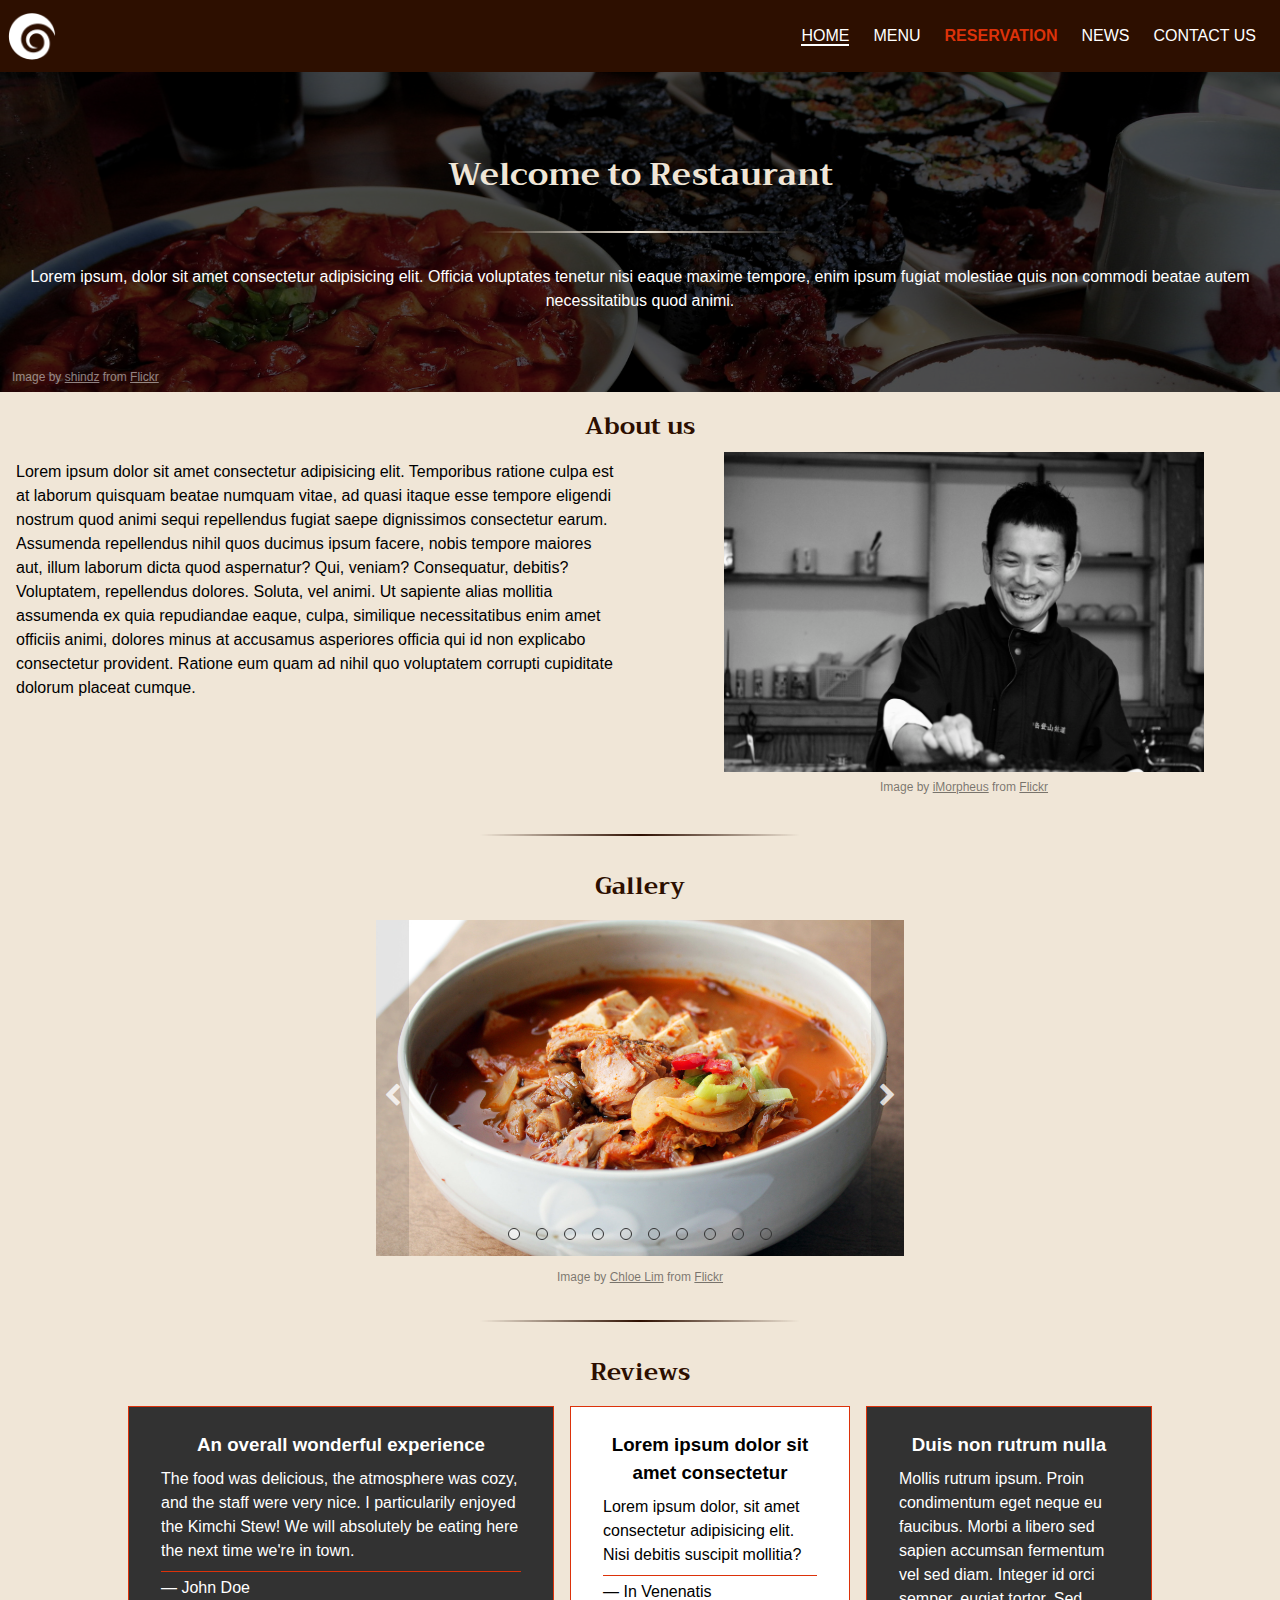
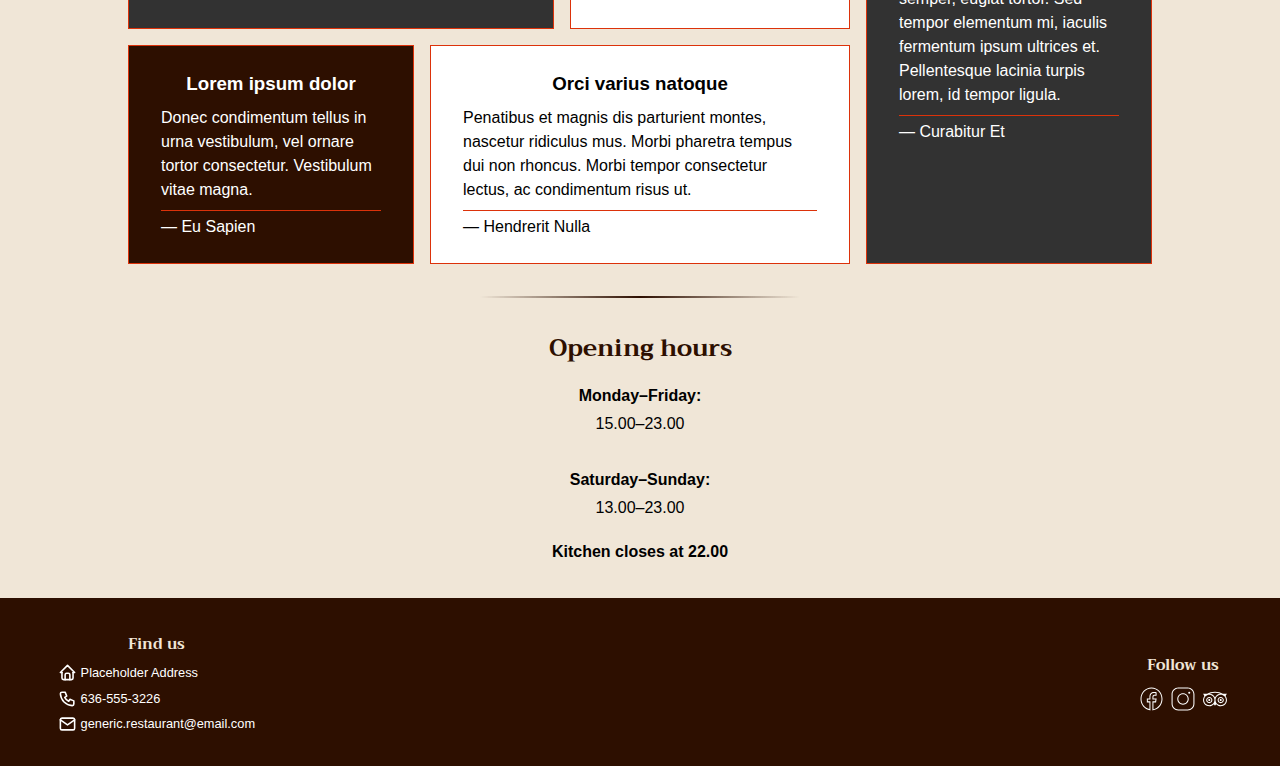
==== index.html @ b442ecec "Rename footer-text and add style to social media links" ====
<!DOCTYPE html>
<html lang="en">
<head>
    <meta charset="UTF-8">
    <meta http-equiv="X-UA-Compatible" content="IE=edge">
    <meta name="viewport" content="width=device-width, initial-scale=1.0">
    <title>Restaurant</title>
    <link rel="icon" type="image/x-icon" href="images/icons/favicon.ico">
    <link rel="stylesheet" href="css/main.css">
    <link rel="stylesheet" href="https://fonts.googleapis.com/css?family=Roboto+Slab|Trirong">
    <link rel="stylesheet" href="https://cdnjs.cloudflare.com/ajax/libs/font-awesome/4.7.0/css/font-awesome.min.css">
</head>
<body>
    <header>
        <a href="index.html"><img class="logo" src="images/icons/logo.png" alt="Restaurant logo"></a>
        <a href="#introduction" id="skip-navigation" class="skip-btn">Skip navigation</a>
        <nav>
            <ul>
                <li>
                    <a class="active" href="index.html">Home</a>
                </li>
                <li>
                    <a href="#">Menu</a>
                </li>
                <li>
                    <a class="highlight" href="#">Reservation</a>
                </li>
                <li>
                    <a href="#">News</a>
                </li>
                <li>
                    <a href="#">Contact us</a>
                </li>
            </ul>
        </nav>
    </header>
    <main>
        <section>
            <div class="banner-container img-overlay">
                    <div class="banner-text">
                        <h1 id="introduction">Welcome to Restaurant</h1>
                        <hr>
                        <p>Lorem ipsum, dolor sit amet consectetur adipisicing elit. Officia voluptates tenetur nisi eaque maxime tempore, enim ipsum fugiat molestiae quis non commodi beatae autem necessitatibus quod animi.</p>
                    </div>
                <figcaption>
                    Image by <a target="_blank" rel="noopener noreferrer" href="https://www.flickr.com/photos/90922774@N00">shindz</a>
                    from <a target="_blank" rel="noopener noreferrer" href="https://www.flickr.com/photos/90922774@N00/872371771">Flickr</a>
                </figcaption>
            </div>
        </section>
        <section>
            <div class="container">
                <h2>About us</h2>
                <div class="split">
                    <div class="split--larger">
                        <p>Lorem ipsum dolor sit amet consectetur adipisicing elit.
                        Temporibus ratione culpa est at laborum quisquam beatae
                        numquam vitae, ad quasi itaque esse tempore eligendi nostrum
                        quod animi sequi repellendus fugiat saepe dignissimos
                        consectetur earum. Assumenda repellendus nihil quos ducimus
                        ipsum facere, nobis tempore maiores aut, illum laborum dicta
                        quod aspernatur? Qui, veniam? Consequatur, debitis?
                        Voluptatem, repellendus dolores. Soluta, vel animi. Ut
                        sapiente alias mollitia assumenda ex quia repudiandae eaque,
                        culpa, similique necessitatibus enim amet officiis animi,
                        dolores minus at accusamus asperiores officia qui id non 
                        explicabo consectetur provident. Ratione eum quam ad nihil 
                        quo voluptatem corrupti cupiditate dolorum placeat cumque.</p>
                    </div>
                    <div class="split--smaller">
                        <img class="img-medium" src="images/yakitori-chef.jpg" alt="Smiling Yakitori chef">
                        <figcaption>
                            Image by <a target="_blank" rel="noopener noreferrer" href="https://www.flickr.com/photos/sfj/">iMorpheus</a> from <a target="_blank" rel="noopener noreferrer" href="https://www.flickr.com/photos/sfj/2467590500/in/photostream/">Flickr</a>
                        </figcaption>
                    </div>
                </div>
            </div>
        </section>
        <hr>
        <section>
            <div class="container">
                <h2>Gallery</h2>
                <div class="slide-gallery">
                    <!-- Buttons -->
                    <span tabindex="0" class="gallery-btn-prev"><i class="fa fa-chevron-left" aria-hidden="true"></i></span>
                    <span tabindex="0" class="gallery-btn-next"><i class="fa fa-chevron-right" aria-hidden="true"></i></span>
                    <a href="#reviews" id="skip-gallery" class="skip-btn">Skip image links</a>

                    <!-- Images -->
                    <div class="gallery-images">
                        <div class="gallery-item">
                            <img src="images/gallery/tuna-kimchi-stew.jpg" alt="Tuna Kimchi Stew.">
                            <figcaption>
                                Image by <a target="_blank" rel="noopener noreferrer" href="https://www.flickr.com/photos/kfoodaddict/">Chloe Lim</a> from <a target="_blank" rel="noopener noreferrer" href="https://www.flickr.com/photos/kfoodaddict/10165987846/in/photostream/">Flickr</a>
                            </figcaption>
                        </div>

                        <div class="gallery-item">
                            <img src="images/gallery/marinated-beef.jpg" alt="Marinated, thin sliced beef with sweet soy sauce (Bulgogi).">
                            <figcaption>
                                Image by <a target="_blank" rel="noopener noreferrer" href="https://www.flickr.com/photos/kfoodaddict/">Chloe Lim</a> from <a target="_blank" rel="noopener noreferrer" href="https://www.flickr.com/photos/kfoodaddict/8634652350/in/photostream/">Flickr</a>
                            </figcaption>
                        </div>

                        <div class="gallery-item">
                            <img src="images/gallery/fried-kimchi-pork-tofu.jpg" alt="Fried Kimchi and pork served with warm tofu.">
                            <figcaption>
                                Image by <a target="_blank" rel="noopener noreferrer" href="https://www.flickr.com/photos/kfoodaddict/">Chloe Lim</a> from <a target="_blank" rel="noopener noreferrer" href="https://www.flickr.com/photos/kfoodaddict/9933979106/in/photostream/">Flickr</a>
                            </figcaption>
                        </div>

                        <div class="gallery-item">
                            <img src="images/gallery/spicy-rice-cake-skewers.jpg" alt="Spicy Rice Cake on skewers.">
                            <figcaption>
                                Image by <a target="_blank" rel="noopener noreferrer" href="https://www.flickr.com/photos/kfoodaddict/">Chloe Lim</a> from <a target="_blank" rel="noopener noreferrer" href="https://www.flickr.com/photos/kfoodaddict/9656164568/in/photostream/">Flickr</a>
                            </figcaption>
                        </div>

                        <div class="gallery-item">
                            <img src="images/gallery/spicy-noodle-fried-dumpling.jpg" alt="Spicy Noodles with fried Dumplings.">
                            <figcaption>
                                Image by <a target="_blank" rel="noopener noreferrer" href="https://www.flickr.com/photos/kfoodaddict/">Chloe Lim</a> from <a target="_blank" rel="noopener noreferrer" href="https://www.flickr.com/photos/kfoodaddict/9517663605/in/photostream/">Flickr</a>
                            </figcaption>
                        </div>

                        <div class="gallery-item">
                            <img src="images/gallery/spicy-pork.jpg" alt="Spicy Pork (Bulgogi).">
                            <figcaption>
                                Image by <a target="_blank" rel="noopener noreferrer" href="https://www.flickr.com/photos/kfoodaddict/">Chloe Lim</a> from <a target="_blank" rel="noopener noreferrer" href="https://www.flickr.com/photos/kfoodaddict/10374957283/in/photostream/">Flickr</a>
                            </figcaption>
                        </div>

                        <div class="gallery-item">
                            <img src="images/gallery/fried-dumplings.jpg" alt="Fried Dumplings.">
                            <figcaption>
                                Image by <a target="_blank" rel="noopener noreferrer" href="https://www.flickr.com/photos/95331993@N06/">Jinho Kim</a> from <a target="_blank" rel="noopener noreferrer" href="https://www.flickr.com/photos/95331993@N06/41824219882/in/album-72157633362316549/">Flickr</a>
                            </figcaption>
                        </div>

                        <div class="gallery-item">
                            <img src="images/gallery/bibimbap.jpg" alt="Bibimbap (cookied rice with vegetables and meat, topped with kimchi).">
                            <figcaption>
                                Image by <a target="_blank" rel="noopener noreferrer" href="https://www.flickr.com/photos/kfoodaddict/">Chloe Lim</a> from <a target="_blank" rel="noopener noreferrer" href="https://www.flickr.com/photos/kfoodaddict/7862312676/in/photostream/">Flickr</a>
                            </figcaption>
                        </div>

                        <div class="gallery-item">
                            <img src="images/gallery/matcha-hojicha-cake.jpg" alt="Matcha and Hojicha mousse layers, matcha sponge and black sesame brittle.">
                            <figcaption>
                                Image by <a target="_blank" rel="noopener noreferrer" href="https://www.flickr.com/photos/8507797@N03/">Grace Chan</a> from <a target="_blank" rel="noopener noreferrer" href="https://www.flickr.com/photos/8507797@N03/40004581331/">Flickr</a>
                            </figcaption>
                        </div>

                        <div class="gallery-item">
                            <img src="images/gallery/patbingsu.jpg" alt="Patbingsu (red beans shaved ice).">
                            <figcaption>
                                Image by <a target="_blank" rel="noopener noreferrer" href="https://www.flickr.com/photos/estherbunnay/">Pictured Thoughts</a> from <a target="_blank" rel="noopener noreferrer" href="https://www.flickr.com/photos/estherbunnay/6971326243/">Flickr</a>
                            </figcaption>
                        </div>
                    </div>
                    
                    <!-- Balls -->
                    <div class="balls"></div>
                </div>
            
            </div>
        </section>
        <hr>
        <section>
            <div class="container">
                <h2 id="reviews">Reviews</h2>
                <div class="reviews-container">
                    <div class="bg-dark-neutral review">
                        <h3>An overall wonderful experience</h3>
                        <p>The food was delicious, the atmosphere was cozy, and the 
                            staff were very nice. I particularily enjoyed the Kimchi Stew! 
                            We will absolutely be eating here the next time we're in town. </p>
                        <p class="signature">— John Doe</p>
                    </div>
                    <div class="bg-light-neutral review">
                        <h3>Lorem ipsum dolor sit amet consectetur</h3>
                        <p>Lorem ipsum dolor, sit amet consectetur adipisicing elit. 
                            Nisi debitis suscipit mollitia?</p>
                        <p class="signature">— In Venenatis</p>
                    </div>
                    <div class="bg-dark-colorful review">
                        <h3>Lorem ipsum dolor</h3>
                        <p>Donec condimentum tellus in urna vestibulum, 
                            vel ornare tortor consectetur. Vestibulum vitae magna.</p>
                        <p class="signature">— Eu Sapien</p>
                    </div>
                    <div class="bg-light-neutral review">
                        <h3>Orci varius natoque</h3>
                        <p>Penatibus et magnis dis parturient montes, nascetur 
                            ridiculus mus. Morbi pharetra tempus dui non rhoncus. 
                            Morbi tempor consectetur lectus, ac condimentum risus ut. </p>
                        <p class="signature">— Hendrerit Nulla</p>
                    </div>
                    <div class="bg-dark-neutral review">
                        <h3>Duis non rutrum nulla</h3>
                        <p>Mollis rutrum ipsum. Proin condimentum eget neque eu 
                            faucibus. Morbi a libero sed sapien accumsan fermentum 
                            vel sed diam. Integer id orci semper, eugiat tortor. Sed 
                            tempor elementum mi, iaculis fermentum ipsum ultrices et. 
                            Pellentesque lacinia turpis lorem, id tempor ligula. </p>
                        <p class="signature">— Curabitur Et</p>
                    </div>
                </div>
            </div>
        </section>
        <hr>
        <section>
            <div class="container">
                <h2>Opening hours</h2>
                <div>
                    <div id="opening-hours-container">
                        <ul>
                            <li><b>Monday&ndash;Friday:</b> <br>
                                15.00&ndash;23.00</li><br>
                            <li><b>Saturday&ndash;Sunday:</b> <br>
                                13.00&ndash;23.00</li>
                        </ul>
                        <div>
                            <b>Kitchen closes at 22.00</b>
                        </div>
                    </div>
                </div>
            </div>
        </section>
    </main>
    <footer>
        <div class="footer-container">
            <div>
                <h3>Find us</h3>
                <div class="find-us-text">
                    <img class="find-us-icon" src="images/icons/icon-home.svg"><a>Placeholder Address</a>
                </div>
                <div class="find-us-text">
                    <img class="find-us-icon" src="images/icons/icon-phone.svg"><a>636-555-3226</a>
                </div>
                <div class="find-us-text">
                    <img class="find-us-icon" src="images/icons/icon-mail.svg"><a>generic.restaurant@email.com</a>
                </div>
            </div>
            <div>
                <h3>Follow us</h3>
                <a class="social-media-link" target="_blank" href="https://facebook.com/"><img class="social-media-icon"
                        src="images/icons/icon-facebook.svg"></a>
                <a class="social-media-link" target="_blank" href="https://instagram.com/"><img class="social-media-icon"
                        src="images/icons/icon-instagram.svg"></a>
                <a class="social-media-link" target="_blank" href="https://tripadvisor.com/"><img class="social-media-icon"
                        src="images/icons/icon-tripadvisor.svg"></a>
            </div>
        </div>
    </footer>

    <script src="https://ajax.googleapis.com/ajax/libs/jquery/2.1.3/jquery.min.js"></script>
    <script defer src="js/gallery-slideshow.js"></script>
</body>
</html>
---- css/main.css ----
/* || VARAIABLES */
:root {
    /* Colours */
    /* Black */
    --clr-neutral-1: 0, 0, 0;
    /* White */
    --clr-neutral-2: 255, 255, 255;
    /* Dark Grey */
    --clr-neutral-3: 50, 50, 50;
    /* Dark Chocolate */
    --clr-primary-1: 45, 15, 0;
    /* Cream */
    --clr-primary-2: 240, 230, 215;
    /* Hot Sauce */
    --clr-secondary-1: 220, 50, 10;

    /* Fonts */
    --ff-primary: 'Arial', 'Helvetica', sans-serif;
    --ff-secondary: 'Calibri', sans-serif;
    --ff-accent: 'Trirong', 'Roboto Slab', serif;
}

/* || GENERAL STYLES */
*,
*::before,
*::after {
    box-sizing: border-box;
}

a {
    text-decoration: none;
    background: none;
}

html {
    font-family: var(--ff-primary);
    font-weight: 400;
    line-height: 1.5;
    color: rgb(var(--clr-neutral-1));
    box-sizing: border-box;
}

body {
    margin: 0;
    min-height: 100vh;
    display: grid;
    grid-template-rows: auto 1fr auto;
    background-color: rgb(var(--clr-primary-2));
}

h1,
h2,
h3,
h4, 
h5,
h6 {
    margin: 0.5rem;
    color: rgb(var(--clr-primary-1));
    font-family: var(--ff-accent);
    text-align: center;
}

hr {
    width: 20em;
    margin: 2rem auto;
    border: 0;
    height: 2px;
    background: white;
    background: linear-gradient(to right, rgba(var(--clr-primary-1), 0), rgba(var(--clr-primary-1), 1), rgba(var(--clr-primary-1), 0));
    border-bottom: 1px solid transparent;
}

header {
    background-color: rgb(var(--clr-primary-1));
    display: flex;
    align-items: center;
    padding: 0.5em;
}

nav {
    margin-left: auto;
}

img {
    display: block;
}

nav ul {
    display: flex;
    flex-wrap: wrap;
    gap: 0 1.5em;
    padding: 0 1em;
    list-style: none;
    justify-content: flex-end;
}

nav a {
    position: relative;
    color: rgb(var(--clr-neutral-2));
    font-family: var(--ff-secondary);
    text-transform: uppercase;
}

nav a::before {
    content: '';
    position: absolute;
    width: 0;
    height: 0.1em;
    bottom: -0.1em;
    left: 50%;
    transition:
        width 350ms ease,
        left 350ms ease,
        background-color 350ms ease;
}

@media (forced-colors: active) {
    a:hover {
        color: highlight;
    }

    nav .active {
        border-bottom: 2px solid;
    }

    nav .active:hover {
        border-bottom: none;
    }

    nav a::before {
        content: '';
        position: absolute;
        width: 0;
        height: 0;
    }
}

nav .active::before,
nav a:hover::before {
    width: 100%;
    left: 0;
    background-color: rgb(var(--clr-neutral-2));
}

nav .active:hover::before {
    width: 0%;
    left: 50%;
    background-color: rgb(var(--clr-primary-1));
}

p {
    margin: 0.5rem 1rem;
}

main {
    padding-bottom: 1em;
}

figcaption {
    text-align: center;
    margin: 0.5em 1em;
    font-size: 0.75rem;
}

figcaption,
figcaption a {
    color: rgba(var(--clr-neutral-1), 0.5);
}

figcaption a {
    text-decoration: underline;
}

footer {
    border-top: 1px solid transparent;
    min-height: 10em;
    font-size: 0.8rem;
    margin-top: 1rem;
    color: rgb(var(--clr-neutral-2));
    background-color: rgb(var(--clr-primary-1));
}

footer a:hover {
    color: rgb(var(--clr-secondary-1));
}

footer h3 {
    color: rgb(var(--clr-primary-2));
}

/* || SITEWIDE */
/* Main */
.split {
    display: flex;
    flex-direction: column;
    gap: 1rem;
}

@media (min-width: 50em) {
    .split {
        flex-direction: row;
    }

    .split>* {
        /* Every child of .split has equal width */
        flex-basis: 100%;
    }
}

@media (min-width: 100em) {
    .split {
        flex-direction: row;
    }

    .split>.split--larger {
        flex-basis: 70%;
    }

    .split>.split--smaller {
        flex-basis: 30%;
    }
}

/* Navigation */
.highlight {
    color: rgb(var(--clr-secondary-1));
    font-weight: 700;
}

.skip-btn {
    position: absolute;
    font-size: 0.75rem;
    text-decoration: none;
    color: rgb(var(--clr-neutral-2));
    font-family: var(--ff-secondary);
    text-transform: uppercase;
    background-color: rgb(var(--clr-neutral-3));
    padding: 0.5rem;
    border-radius: 1rem;
    border: 2px solid rgb(var(--clr-neutral-2));
    transition: border 100ms ease-out;
    z-index: 1;
}

#skip-navigation {
    left: 6rem;
    top: -1000px;
}

#skip-navigation:focus {
    top: 1.5rem;
    outline: none;
}

#skip-navigation:hover {
    border: 2px solid rgb(var(--clr-neutral-1));
}

.logo {
    height: 3rem;
    width: auto;
    border-radius: 50%;
}

/* Banner */
.banner-container {
    width: 100%;
    height: 20rem;
    margin-bottom: 1rem;
    position: relative;
    display: flex;
    justify-content: center;
    align-items: center;

    background: rgba(var(--clr-neutral-1), 0.7) url(../images/banner.jpg);
    background-size: cover;
    background-position: 50% 25%;
}

.banner-text>hr {
    background: linear-gradient(to right, rgba(var(--clr-primary-2), 0), rgba(var(--clr-primary-2), 1), rgba(var(--clr-primary-2), 0));
}

.banner-text>h1 {
    color: rgb(var(--clr-primary-2));
}

.banner-text>p {
    color: rgb(var(--clr-neutral-2));
    text-align: center;
}

.img-overlay {
    background-blend-mode: darken;
}

.banner-container>figcaption,
.banner-container>figcaption>a {
    color: rgba(var(--clr-neutral-2), 0.5);
}

.banner-container>figcaption {
    position: absolute;
    bottom: 0;
    left: 0;
}

.img-medium {
    width: 80vw;
    height: auto;
    margin: 0 auto;
}

@media (min-width: 400px) {
    .img-medium {
        width: 30rem;
    }
}

/* Image slide-gallery */
#skip-gallery {
    left: 50%;
    transform: translateX(-50%);
    top: -1000px;
}

#skip-gallery:focus {
    top: 1.5em;
    outline: none;
}

#skip-gallery:hover {
    border: 2px solid rgb(var(--clr-neutral-1));
}

.slide-gallery {
    --gallery-img-width: 100vw;
    --gallery-img-height: 70vw;

    position: relative;
    margin: 1rem 0;
    width: var(--gallery-img-width);
    height: calc(var(--gallery-img-height) + 2em);
    overflow: hidden;
}

@media (min-width: 400px) {
    /* TODO: Make desktop version */
    .slide-gallery {
        --gallery-img-width: 33rem;
        --gallery-img-height: 21rem;

        margin: 1rem auto;
        width: var(--gallery-img-width);
        height: calc(var(--gallery-img-height) + 2em);
    }

    .slide-gallery img {
        width: var(--gallery-img-width);
        height: var(--gallery-img-height);
    }
}

.slide-gallery img {
    width: var(--gallery-img-width);
    height: var(--gallery-img-height);
}

.gallery-images {
    position: absolute;
    display: flex;
    left: 0;
    transition: 800ms ease-in-out;
}

.gallery-item {
    position: relative;
    display: flex;
    justify-content: center;
    align-items: center;
    height: var(--gallery-img-height);
    width: var(--gallery-img-width);
}

.gallery-item img {
    object-fit: cover;
    max-height: var(--gallery-img-height);
    max-width: var(--gallery-img-width);
    
}

.gallery-item figcaption {
    position: absolute;
    top: var(--gallery-img-height);
    left: 50%;
    margin: 1em 0;
    transform: translateX(-50%);
}

.gallery-btn-prev,
.gallery-btn-next {
    position: absolute;
    top: 0%;
    min-width: 1em;
    height: var(--gallery-img-height);
    line-height: var(--gallery-img-height);
    font-size: 1.5rem;
    padding: 0.5rem;
    
    background-color: rgba(var(--clr-neutral-1), 0.1);
    color: rgba(var(--clr-neutral-2), 0.8);
    cursor: pointer;
    transition: 350ms ease-in-out;
    z-index: 1;
}

.gallery-btn-prev {
    left: 0;
}

.gallery-btn-next {
    right: 0;
}

.gallery-btn-prev:is(:hover, :focus),
.gallery-btn-next:is(:hover, :focus) {
    background-color: rgba(var(--clr-neutral-1), 0.6);
    color: rgb(var(--clr-neutral-2));
}

.balls {
    position: absolute;
    display: flex;
    bottom: 2.5em;
    left: 50%;
    transform: translatex(-50%);
    z-index: 1;
}

.balls .ball {
    width: 0.75em;
    aspect-ratio: 1 / 1;
    border: 1px solid rgb(var(--clr-neutral-3));
    border-radius: 50%;
    margin: 0.5em;
    transition: .3s ease-in-out;
    cursor: pointer;
}

.balls .active {
    background-color: rgba(var(--clr-neutral-2), 0.6);
}

/* Reviews */
.bg-dark-neutral {
    background-color: rgb(var(--clr-neutral-3));
    color: rgb(var(--clr-neutral-2));
}

.bg-light-neutral {
    background: rgb(var(--clr-neutral-2));
    color: rgb(var(--clr-neutral-1));
}

.bg-dark-colorful {
    background: rgb(var(--clr-primary-1));
    color: rgb(var(--clr-neutral-2));
}

.bg-dark-neutral h3,
.bg-dark-colorful h3,
.bg-light-neutral h3 {
    color: inherit;
}

.reviews-container h3 {
    font-family: var(--ff-primary);
}

.reviews-container {
    display: grid;
    width: 80vw;
    gap: 1rem;
    grid-template-areas: 
        'one'
        'two'
        'three'
        'four'
        'five';
    margin: 1rem auto;
}

@media (min-width: 400px) {
    .reviews-container {
        grid-template-areas: 
            'one one'
            'five two'
            'five three'
            'four four';
    }
}

@media (min-width: 900px) {
    .reviews-container {
        grid-template-areas: 
            'one one two five'
            'three four four five';
    }
}

.review {
    padding: 1em;
    border: 1px solid rgb(var(--clr-secondary-1));
}

.review:nth-child(1) {
    grid-area: one;
}

.review:nth-child(2) {
    grid-area: two;
}

.review:nth-child(3) {
    grid-area: three;
}

.review:nth-child(4) {
    grid-area: four;
}

.review:nth-child(5) {
    grid-area: five;
}

.signature {
    font-family: var(--ff-secondary);
    padding-top: 0.25rem;
    border-top: 1px solid rgb(var(--clr-secondary-1));
}

/* Opening Hours */
#opening-hours-container {
    line-height: 1.75em;
    width: 14em;
    margin: 0 auto;
    align-items: center;
}

#opening-hours-container>ul {
    list-style: none;
    text-align: center;
    padding: 0;
}

#opening-hours-container>div {
    text-align: center;
}

/* Footer */
.footer-container {
    display: flex;
    flex-direction: column;
    align-items: center;
    padding: 1em 3em;
    justify-content: space-between;
}

@media (min-width: 400px) {
    .footer-container {
        flex-direction: row;
    }
}

.footer-container>* {
    margin: 1em;
}

/* .footer-container>div:first-child {
    margin-right: auto;
}

.footer-container>div:last-child {
    margin-left: auto;
} */

.find-us-text {
    display: flex;
    margin: 0.5em;
}

.find-us-icon {
    display: inline-block;
    margin-right: 0.3em;
    height: 1.5em;
    aspect-ratio: 1 / 1;
    fill: rgb(var(--clr-neutral-2));
    filter: invert(100%) sepia(100%) saturate(0%) hue-rotate(139deg) brightness(103%) contrast(101%);
}

.social-media-link {
    display: inline-block;
    margin: 0.1em;
    height: 2em;
    aspect-ratio: 1;
}

.social-media-icon {
    height: inherit;
    width: inherit;
    fill: rgb(var(--clr-neutral-2));
    filter: invert(100%) saturate(0%);
}
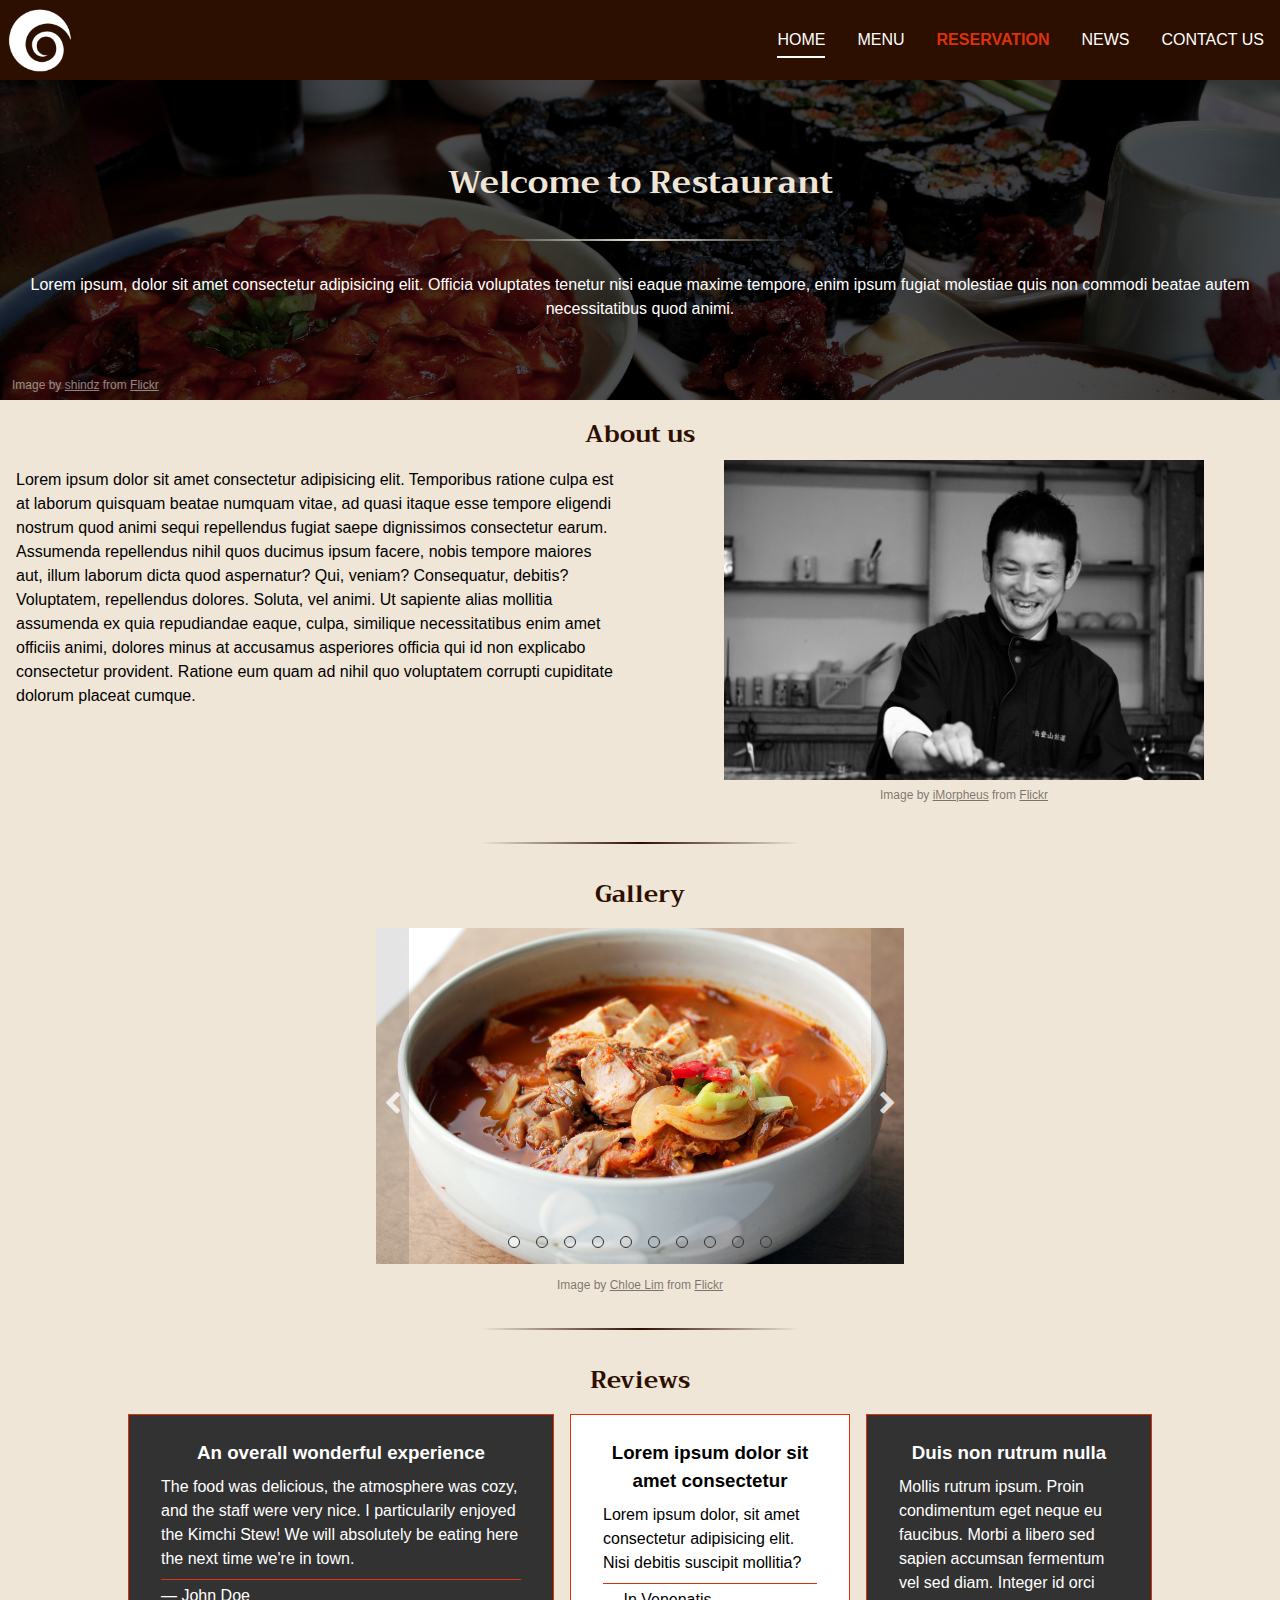
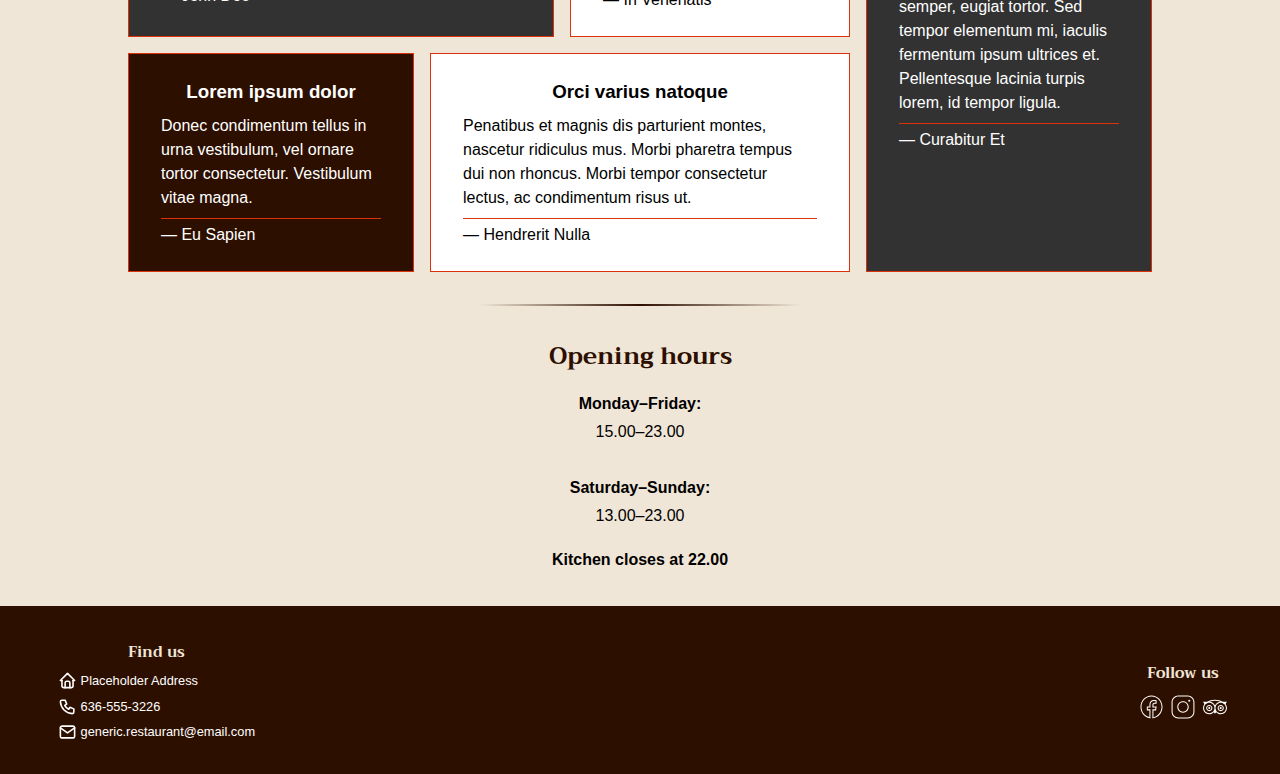
==== commit 35077822: "Add hamburger menu for nav bar" ====
--- a/index.html
+++ b/index.html
@@ -1,5 +1,6 @@
 <!DOCTYPE html>
 <html lang="en">
+
 <head>
     <meta charset="UTF-8">
     <meta http-equiv="X-UA-Compatible" content="IE=edge">
@@ -7,44 +8,54 @@
     <title>Restaurant</title>
     <link rel="icon" type="image/x-icon" href="images/icons/favicon.ico">
     <link rel="stylesheet" href="css/main.css">
-    <link rel="stylesheet" href="https://fonts.googleapis.com/css?family=Roboto+Slab|Trirong">
+    <link rel="stylesheet" href="https://fonts.googleapis.com/css?family=Trirong">
     <link rel="stylesheet" href="https://cdnjs.cloudflare.com/ajax/libs/font-awesome/4.7.0/css/font-awesome.min.css">
 </head>
+
 <body>
     <header>
-        <a href="index.html"><img class="logo" src="images/icons/logo.png" alt="Restaurant logo"></a>
-        <a href="#introduction" id="skip-navigation" class="skip-btn">Skip navigation</a>
-        <nav>
-            <ul>
-                <li>
-                    <a class="active" href="index.html">Home</a>
-                </li>
-                <li>
-                    <a href="#">Menu</a>
-                </li>
-                <li>
-                    <a class="highlight" href="#">Reservation</a>
-                </li>
-                <li>
-                    <a href="#">News</a>
-                </li>
-                <li>
-                    <a href="#">Contact us</a>
-                </li>
-            </ul>
-        </nav>
+        <section class="nav-container">
+            <div class="logo-container">
+                <a href="index.html" class="logo-link">
+                    <img class="logo-img" src="images/icons/logo.png" alt="...">
+                </a>
+            </div>
+            <a href="#introduction" id="skip-navigation" class="skip-btn">Skip navigation</a>
+            <nav>
+                <div class="nav-mobile">
+                    <a id="nav-toggle" href="#!">
+                        <span></span>
+                    </a>
+                </div>
+                <ul class="nav-list">
+                    <li>
+                        <a class="nav-link active" href="#">Home</a>
+                    </li>
+                    <li>
+                        <a class="nav-link" href="#">Menu</a>
+                    </li>
+                    <li><a class="nav-link highlight" href="#">Reservation</a></li>
+                    <li><a class="nav-link" href="#">News</a></li>
+                    <li><a class="nav-link" href="#">Contact us</a></li>
+                </ul>
+            </nav>
+        </section>
     </header>
     <main>
         <section>
             <div class="banner-container img-overlay">
-                    <div class="banner-text">
-                        <h1 id="introduction">Welcome to Restaurant</h1>
-                        <hr>
-                        <p>Lorem ipsum, dolor sit amet consectetur adipisicing elit. Officia voluptates tenetur nisi eaque maxime tempore, enim ipsum fugiat molestiae quis non commodi beatae autem necessitatibus quod animi.</p>
-                    </div>
+                <div class="banner-text">
+                    <h1 id="introduction">Welcome to Restaurant</h1>
+                    <hr>
+                    <p>Lorem ipsum, dolor sit amet consectetur adipisicing elit. Officia voluptates tenetur nisi eaque
+                        maxime tempore, enim ipsum fugiat molestiae quis non commodi beatae autem necessitatibus quod
+                        animi.</p>
+                </div>
                 <figcaption>
-                    Image by <a target="_blank" rel="noopener noreferrer" href="https://www.flickr.com/photos/90922774@N00">shindz</a>
-                    from <a target="_blank" rel="noopener noreferrer" href="https://www.flickr.com/photos/90922774@N00/872371771">Flickr</a>
+                    Image by <a target="_blank" rel="noopener noreferrer"
+                        href="https://www.flickr.com/photos/90922774@N00">shindz</a>
+                    from <a target="_blank" rel="noopener noreferrer"
+                        href="https://www.flickr.com/photos/90922774@N00/872371771">Flickr</a>
                 </figcaption>
             </div>
         </section>
@@ -54,23 +65,26 @@
                 <div class="split">
                     <div class="split--larger">
                         <p>Lorem ipsum dolor sit amet consectetur adipisicing elit.
-                        Temporibus ratione culpa est at laborum quisquam beatae
-                        numquam vitae, ad quasi itaque esse tempore eligendi nostrum
-                        quod animi sequi repellendus fugiat saepe dignissimos
-                        consectetur earum. Assumenda repellendus nihil quos ducimus
-                        ipsum facere, nobis tempore maiores aut, illum laborum dicta
-                        quod aspernatur? Qui, veniam? Consequatur, debitis?
-                        Voluptatem, repellendus dolores. Soluta, vel animi. Ut
-                        sapiente alias mollitia assumenda ex quia repudiandae eaque,
-                        culpa, similique necessitatibus enim amet officiis animi,
-                        dolores minus at accusamus asperiores officia qui id non 
-                        explicabo consectetur provident. Ratione eum quam ad nihil 
-                        quo voluptatem corrupti cupiditate dolorum placeat cumque.</p>
+                            Temporibus ratione culpa est at laborum quisquam beatae
+                            numquam vitae, ad quasi itaque esse tempore eligendi nostrum
+                            quod animi sequi repellendus fugiat saepe dignissimos
+                            consectetur earum. Assumenda repellendus nihil quos ducimus
+                            ipsum facere, nobis tempore maiores aut, illum laborum dicta
+                            quod aspernatur? Qui, veniam? Consequatur, debitis?
+                            Voluptatem, repellendus dolores. Soluta, vel animi. Ut
+                            sapiente alias mollitia assumenda ex quia repudiandae eaque,
+                            culpa, similique necessitatibus enim amet officiis animi,
+                            dolores minus at accusamus asperiores officia qui id non
+                            explicabo consectetur provident. Ratione eum quam ad nihil
+                            quo voluptatem corrupti cupiditate dolorum placeat cumque.</p>
                     </div>
                     <div class="split--smaller">
                         <img class="img-medium" src="images/yakitori-chef.jpg" alt="Smiling Yakitori chef">
                         <figcaption>
-                            Image by <a target="_blank" rel="noopener noreferrer" href="https://www.flickr.com/photos/sfj/">iMorpheus</a> from <a target="_blank" rel="noopener noreferrer" href="https://www.flickr.com/photos/sfj/2467590500/in/photostream/">Flickr</a>
+                            Image by <a target="_blank" rel="noopener noreferrer"
+                                href="https://www.flickr.com/photos/sfj/">iMorpheus</a> from <a target="_blank"
+                                rel="noopener noreferrer"
+                                href="https://www.flickr.com/photos/sfj/2467590500/in/photostream/">Flickr</a>
                         </figcaption>
                     </div>
                 </div>
@@ -82,8 +96,10 @@
                 <h2>Gallery</h2>
                 <div class="slide-gallery">
                     <!-- Buttons -->
-                    <span tabindex="0" class="gallery-btn-prev"><i class="fa fa-chevron-left" aria-hidden="true"></i></span>
-                    <span tabindex="0" class="gallery-btn-next"><i class="fa fa-chevron-right" aria-hidden="true"></i></span>
+                    <span tabindex="0" class="gallery-btn-prev"><i class="fa fa-chevron-left"
+                            aria-hidden="true"></i></span>
+                    <span tabindex="0" class="gallery-btn-next"><i class="fa fa-chevron-right"
+                            aria-hidden="true"></i></span>
                     <a href="#reviews" id="skip-gallery" class="skip-btn">Skip image links</a>
 
                     <!-- Images -->
@@ -91,78 +107,113 @@
                         <div class="gallery-item">
                             <img src="images/gallery/tuna-kimchi-stew.jpg" alt="Tuna Kimchi Stew.">
                             <figcaption>
-                                Image by <a target="_blank" rel="noopener noreferrer" href="https://www.flickr.com/photos/kfoodaddict/">Chloe Lim</a> from <a target="_blank" rel="noopener noreferrer" href="https://www.flickr.com/photos/kfoodaddict/10165987846/in/photostream/">Flickr</a>
-                            </figcaption>
-                        </div>
-
-                        <div class="gallery-item">
-                            <img src="images/gallery/marinated-beef.jpg" alt="Marinated, thin sliced beef with sweet soy sauce (Bulgogi).">
-                            <figcaption>
-                                Image by <a target="_blank" rel="noopener noreferrer" href="https://www.flickr.com/photos/kfoodaddict/">Chloe Lim</a> from <a target="_blank" rel="noopener noreferrer" href="https://www.flickr.com/photos/kfoodaddict/8634652350/in/photostream/">Flickr</a>
-                            </figcaption>
-                        </div>
-
-                        <div class="gallery-item">
-                            <img src="images/gallery/fried-kimchi-pork-tofu.jpg" alt="Fried Kimchi and pork served with warm tofu.">
-                            <figcaption>
-                                Image by <a target="_blank" rel="noopener noreferrer" href="https://www.flickr.com/photos/kfoodaddict/">Chloe Lim</a> from <a target="_blank" rel="noopener noreferrer" href="https://www.flickr.com/photos/kfoodaddict/9933979106/in/photostream/">Flickr</a>
+                                Image by <a target="_blank" rel="noopener noreferrer"
+                                    href="https://www.flickr.com/photos/kfoodaddict/">Chloe Lim</a> from <a
+                                    target="_blank" rel="noopener noreferrer"
+                                    href="https://www.flickr.com/photos/kfoodaddict/10165987846/in/photostream/">Flickr</a>
+                            </figcaption>
+                        </div>
+
+                        <div class="gallery-item">
+                            <img src="images/gallery/marinated-beef.jpg"
+                                alt="Marinated, thin sliced beef with sweet soy sauce (Bulgogi).">
+                            <figcaption>
+                                Image by <a target="_blank" rel="noopener noreferrer"
+                                    href="https://www.flickr.com/photos/kfoodaddict/">Chloe Lim</a> from <a
+                                    target="_blank" rel="noopener noreferrer"
+                                    href="https://www.flickr.com/photos/kfoodaddict/8634652350/in/photostream/">Flickr</a>
+                            </figcaption>
+                        </div>
+
+                        <div class="gallery-item">
+                            <img src="images/gallery/fried-kimchi-pork-tofu.jpg"
+                                alt="Fried Kimchi and pork served with warm tofu.">
+                            <figcaption>
+                                Image by <a target="_blank" rel="noopener noreferrer"
+                                    href="https://www.flickr.com/photos/kfoodaddict/">Chloe Lim</a> from <a
+                                    target="_blank" rel="noopener noreferrer"
+                                    href="https://www.flickr.com/photos/kfoodaddict/9933979106/in/photostream/">Flickr</a>
                             </figcaption>
                         </div>
 
                         <div class="gallery-item">
                             <img src="images/gallery/spicy-rice-cake-skewers.jpg" alt="Spicy Rice Cake on skewers.">
                             <figcaption>
-                                Image by <a target="_blank" rel="noopener noreferrer" href="https://www.flickr.com/photos/kfoodaddict/">Chloe Lim</a> from <a target="_blank" rel="noopener noreferrer" href="https://www.flickr.com/photos/kfoodaddict/9656164568/in/photostream/">Flickr</a>
-                            </figcaption>
-                        </div>
-
-                        <div class="gallery-item">
-                            <img src="images/gallery/spicy-noodle-fried-dumpling.jpg" alt="Spicy Noodles with fried Dumplings.">
-                            <figcaption>
-                                Image by <a target="_blank" rel="noopener noreferrer" href="https://www.flickr.com/photos/kfoodaddict/">Chloe Lim</a> from <a target="_blank" rel="noopener noreferrer" href="https://www.flickr.com/photos/kfoodaddict/9517663605/in/photostream/">Flickr</a>
+                                Image by <a target="_blank" rel="noopener noreferrer"
+                                    href="https://www.flickr.com/photos/kfoodaddict/">Chloe Lim</a> from <a
+                                    target="_blank" rel="noopener noreferrer"
+                                    href="https://www.flickr.com/photos/kfoodaddict/9656164568/in/photostream/">Flickr</a>
+                            </figcaption>
+                        </div>
+
+                        <div class="gallery-item">
+                            <img src="images/gallery/spicy-noodle-fried-dumpling.jpg"
+                                alt="Spicy Noodles with fried Dumplings.">
+                            <figcaption>
+                                Image by <a target="_blank" rel="noopener noreferrer"
+                                    href="https://www.flickr.com/photos/kfoodaddict/">Chloe Lim</a> from <a
+                                    target="_blank" rel="noopener noreferrer"
+                                    href="https://www.flickr.com/photos/kfoodaddict/9517663605/in/photostream/">Flickr</a>
                             </figcaption>
                         </div>
 
                         <div class="gallery-item">
                             <img src="images/gallery/spicy-pork.jpg" alt="Spicy Pork (Bulgogi).">
                             <figcaption>
-                                Image by <a target="_blank" rel="noopener noreferrer" href="https://www.flickr.com/photos/kfoodaddict/">Chloe Lim</a> from <a target="_blank" rel="noopener noreferrer" href="https://www.flickr.com/photos/kfoodaddict/10374957283/in/photostream/">Flickr</a>
+                                Image by <a target="_blank" rel="noopener noreferrer"
+                                    href="https://www.flickr.com/photos/kfoodaddict/">Chloe Lim</a> from <a
+                                    target="_blank" rel="noopener noreferrer"
+                                    href="https://www.flickr.com/photos/kfoodaddict/10374957283/in/photostream/">Flickr</a>
                             </figcaption>
                         </div>
 
                         <div class="gallery-item">
                             <img src="images/gallery/fried-dumplings.jpg" alt="Fried Dumplings.">
                             <figcaption>
-                                Image by <a target="_blank" rel="noopener noreferrer" href="https://www.flickr.com/photos/95331993@N06/">Jinho Kim</a> from <a target="_blank" rel="noopener noreferrer" href="https://www.flickr.com/photos/95331993@N06/41824219882/in/album-72157633362316549/">Flickr</a>
-                            </figcaption>
-                        </div>
-
-                        <div class="gallery-item">
-                            <img src="images/gallery/bibimbap.jpg" alt="Bibimbap (cookied rice with vegetables and meat, topped with kimchi).">
-                            <figcaption>
-                                Image by <a target="_blank" rel="noopener noreferrer" href="https://www.flickr.com/photos/kfoodaddict/">Chloe Lim</a> from <a target="_blank" rel="noopener noreferrer" href="https://www.flickr.com/photos/kfoodaddict/7862312676/in/photostream/">Flickr</a>
-                            </figcaption>
-                        </div>
-
-                        <div class="gallery-item">
-                            <img src="images/gallery/matcha-hojicha-cake.jpg" alt="Matcha and Hojicha mousse layers, matcha sponge and black sesame brittle.">
-                            <figcaption>
-                                Image by <a target="_blank" rel="noopener noreferrer" href="https://www.flickr.com/photos/8507797@N03/">Grace Chan</a> from <a target="_blank" rel="noopener noreferrer" href="https://www.flickr.com/photos/8507797@N03/40004581331/">Flickr</a>
+                                Image by <a target="_blank" rel="noopener noreferrer"
+                                    href="https://www.flickr.com/photos/95331993@N06/">Jinho Kim</a> from <a
+                                    target="_blank" rel="noopener noreferrer"
+                                    href="https://www.flickr.com/photos/95331993@N06/41824219882/in/album-72157633362316549/">Flickr</a>
+                            </figcaption>
+                        </div>
+
+                        <div class="gallery-item">
+                            <img src="images/gallery/bibimbap.jpg"
+                                alt="Bibimbap (cookied rice with vegetables and meat, topped with kimchi).">
+                            <figcaption>
+                                Image by <a target="_blank" rel="noopener noreferrer"
+                                    href="https://www.flickr.com/photos/kfoodaddict/">Chloe Lim</a> from <a
+                                    target="_blank" rel="noopener noreferrer"
+                                    href="https://www.flickr.com/photos/kfoodaddict/7862312676/in/photostream/">Flickr</a>
+                            </figcaption>
+                        </div>
+
+                        <div class="gallery-item">
+                            <img src="images/gallery/matcha-hojicha-cake.jpg"
+                                alt="Matcha and Hojicha mousse layers, matcha sponge and black sesame brittle.">
+                            <figcaption>
+                                Image by <a target="_blank" rel="noopener noreferrer"
+                                    href="https://www.flickr.com/photos/8507797@N03/">Grace Chan</a> from <a
+                                    target="_blank" rel="noopener noreferrer"
+                                    href="https://www.flickr.com/photos/8507797@N03/40004581331/">Flickr</a>
                             </figcaption>
                         </div>
 
                         <div class="gallery-item">
                             <img src="images/gallery/patbingsu.jpg" alt="Patbingsu (red beans shaved ice).">
                             <figcaption>
-                                Image by <a target="_blank" rel="noopener noreferrer" href="https://www.flickr.com/photos/estherbunnay/">Pictured Thoughts</a> from <a target="_blank" rel="noopener noreferrer" href="https://www.flickr.com/photos/estherbunnay/6971326243/">Flickr</a>
-                            </figcaption>
-                        </div>
-                    </div>
-                    
+                                Image by <a target="_blank" rel="noopener noreferrer"
+                                    href="https://www.flickr.com/photos/estherbunnay/">Pictured Thoughts</a> from <a
+                                    target="_blank" rel="noopener noreferrer"
+                                    href="https://www.flickr.com/photos/estherbunnay/6971326243/">Flickr</a>
+                            </figcaption>
+                        </div>
+                    </div>
+
                     <!-- Balls -->
                     <div class="balls"></div>
                 </div>
-            
+
             </div>
         </section>
         <hr>
@@ -172,36 +223,36 @@
                 <div class="reviews-container">
                     <div class="bg-dark-neutral review">
                         <h3>An overall wonderful experience</h3>
-                        <p>The food was delicious, the atmosphere was cozy, and the 
-                            staff were very nice. I particularily enjoyed the Kimchi Stew! 
+                        <p>The food was delicious, the atmosphere was cozy, and the
+                            staff were very nice. I particularily enjoyed the Kimchi Stew!
                             We will absolutely be eating here the next time we're in town. </p>
                         <p class="signature">— John Doe</p>
                     </div>
                     <div class="bg-light-neutral review">
                         <h3>Lorem ipsum dolor sit amet consectetur</h3>
-                        <p>Lorem ipsum dolor, sit amet consectetur adipisicing elit. 
+                        <p>Lorem ipsum dolor, sit amet consectetur adipisicing elit.
                             Nisi debitis suscipit mollitia?</p>
                         <p class="signature">— In Venenatis</p>
                     </div>
                     <div class="bg-dark-colorful review">
                         <h3>Lorem ipsum dolor</h3>
-                        <p>Donec condimentum tellus in urna vestibulum, 
+                        <p>Donec condimentum tellus in urna vestibulum,
                             vel ornare tortor consectetur. Vestibulum vitae magna.</p>
                         <p class="signature">— Eu Sapien</p>
                     </div>
                     <div class="bg-light-neutral review">
                         <h3>Orci varius natoque</h3>
-                        <p>Penatibus et magnis dis parturient montes, nascetur 
-                            ridiculus mus. Morbi pharetra tempus dui non rhoncus. 
+                        <p>Penatibus et magnis dis parturient montes, nascetur
+                            ridiculus mus. Morbi pharetra tempus dui non rhoncus.
                             Morbi tempor consectetur lectus, ac condimentum risus ut. </p>
                         <p class="signature">— Hendrerit Nulla</p>
                     </div>
                     <div class="bg-dark-neutral review">
                         <h3>Duis non rutrum nulla</h3>
-                        <p>Mollis rutrum ipsum. Proin condimentum eget neque eu 
-                            faucibus. Morbi a libero sed sapien accumsan fermentum 
-                            vel sed diam. Integer id orci semper, eugiat tortor. Sed 
-                            tempor elementum mi, iaculis fermentum ipsum ultrices et. 
+                        <p>Mollis rutrum ipsum. Proin condimentum eget neque eu
+                            faucibus. Morbi a libero sed sapien accumsan fermentum
+                            vel sed diam. Integer id orci semper, eugiat tortor. Sed
+                            tempor elementum mi, iaculis fermentum ipsum ultrices et.
                             Pellentesque lacinia turpis lorem, id tempor ligula. </p>
                         <p class="signature">— Curabitur Et</p>
                     </div>
@@ -256,5 +307,7 @@
 
     <script src="https://ajax.googleapis.com/ajax/libs/jquery/2.1.3/jquery.min.js"></script>
     <script defer src="js/gallery-slideshow.js"></script>
+    <script defer src="js/hamburger-menu.js"></script>
 </body>
+
 </html>--- a/css/main.css
+++ b/css/main.css
@@ -18,6 +18,9 @@
     --ff-primary: 'Arial', 'Helvetica', sans-serif;
     --ff-secondary: 'Calibri', sans-serif;
     --ff-accent: 'Trirong', 'Roboto Slab', serif;
+
+    /* Sizes */
+    --nav-height: 5rem;
 }
 
 /* || GENERAL STYLES */
@@ -37,7 +40,6 @@
     font-weight: 400;
     line-height: 1.5;
     color: rgb(var(--clr-neutral-1));
-    box-sizing: border-box;
 }
 
 body {
@@ -71,160 +73,22 @@
 }
 
 header {
+    height: var(--nav-height);
     background-color: rgb(var(--clr-primary-1));
-    display: flex;
-    align-items: center;
-    padding: 0.5em;
+}
+
+.nav-container {
+    height: inherit;
+    position: relative;
+    margin: 0 auto;
 }
 
 nav {
-    margin-left: auto;
+    float: right;
 }
 
 img {
     display: block;
-}
-
-nav ul {
-    display: flex;
-    flex-wrap: wrap;
-    gap: 0 1.5em;
-    padding: 0 1em;
-    list-style: none;
-    justify-content: flex-end;
-}
-
-nav a {
-    position: relative;
-    color: rgb(var(--clr-neutral-2));
-    font-family: var(--ff-secondary);
-    text-transform: uppercase;
-}
-
-nav a::before {
-    content: '';
-    position: absolute;
-    width: 0;
-    height: 0.1em;
-    bottom: -0.1em;
-    left: 50%;
-    transition:
-        width 350ms ease,
-        left 350ms ease,
-        background-color 350ms ease;
-}
-
-@media (forced-colors: active) {
-    a:hover {
-        color: highlight;
-    }
-
-    nav .active {
-        border-bottom: 2px solid;
-    }
-
-    nav .active:hover {
-        border-bottom: none;
-    }
-
-    nav a::before {
-        content: '';
-        position: absolute;
-        width: 0;
-        height: 0;
-    }
-}
-
-nav .active::before,
-nav a:hover::before {
-    width: 100%;
-    left: 0;
-    background-color: rgb(var(--clr-neutral-2));
-}
-
-nav .active:hover::before {
-    width: 0%;
-    left: 50%;
-    background-color: rgb(var(--clr-primary-1));
-}
-
-p {
-    margin: 0.5rem 1rem;
-}
-
-main {
-    padding-bottom: 1em;
-}
-
-figcaption {
-    text-align: center;
-    margin: 0.5em 1em;
-    font-size: 0.75rem;
-}
-
-figcaption,
-figcaption a {
-    color: rgba(var(--clr-neutral-1), 0.5);
-}
-
-figcaption a {
-    text-decoration: underline;
-}
-
-footer {
-    border-top: 1px solid transparent;
-    min-height: 10em;
-    font-size: 0.8rem;
-    margin-top: 1rem;
-    color: rgb(var(--clr-neutral-2));
-    background-color: rgb(var(--clr-primary-1));
-}
-
-footer a:hover {
-    color: rgb(var(--clr-secondary-1));
-}
-
-footer h3 {
-    color: rgb(var(--clr-primary-2));
-}
-
-/* || SITEWIDE */
-/* Main */
-.split {
-    display: flex;
-    flex-direction: column;
-    gap: 1rem;
-}
-
-@media (min-width: 50em) {
-    .split {
-        flex-direction: row;
-    }
-
-    .split>* {
-        /* Every child of .split has equal width */
-        flex-basis: 100%;
-    }
-}
-
-@media (min-width: 100em) {
-    .split {
-        flex-direction: row;
-    }
-
-    .split>.split--larger {
-        flex-basis: 70%;
-    }
-
-    .split>.split--smaller {
-        flex-basis: 30%;
-    }
-}
-
-/* Navigation */
-.highlight {
-    color: rgb(var(--clr-secondary-1));
-    font-weight: 700;
 }
 
 .skip-btn {
@@ -237,29 +101,295 @@
     background-color: rgb(var(--clr-neutral-3));
     padding: 0.5rem;
     border-radius: 1rem;
-    border: 2px solid rgb(var(--clr-neutral-2));
+    border: 3px solid rgb(var(--clr-neutral-2));
     transition: border 100ms ease-out;
     z-index: 1;
 }
 
+p {
+    margin: 0.5rem 1rem;
+}
+
+main {
+    padding-bottom: 1em;
+}
+
+figcaption {
+    text-align: center;
+    margin: 0.5em 1em;
+    font-size: 0.75rem;
+}
+
+figcaption,
+figcaption a {
+    color: rgba(var(--clr-neutral-1), 0.5);
+}
+
+figcaption a {
+    text-decoration: underline;
+}
+
+footer {
+    border-top: 1px solid transparent;
+    min-height: 10em;
+    font-size: 0.8rem;
+    margin-top: 1rem;
+    color: rgb(var(--clr-neutral-2));
+    background-color: rgb(var(--clr-primary-1));
+}
+
+footer a:hover {
+    color: rgb(var(--clr-secondary-1));
+}
+
+footer h3 {
+    color: rgb(var(--clr-primary-2));
+}
+
+/* || SITEWIDE */
+/* Navigation (Desktop) */
+.logo-link {
+    position: absolute;
+    top: 0;
+    left: 0;
+    height: var(--nav-height);
+    aspect-ratio: 1 / 1;
+    z-index: 1;
+}
+
+.logo-img {
+    position: absolute;
+    display: block;
+    width: calc(var(--nav-height) * 0.8);
+    aspect-ratio: 1 / 1;
+    left: 50%;
+    top: 50%;
+    transform: translate(-50%, -50%);
+}
+
 #skip-navigation {
-    left: 6rem;
+    left: calc(var(--nav-height) + 1rem);
     top: -1000px;
 }
 
 #skip-navigation:focus {
-    top: 1.5rem;
+    position: absolute;
+    top: 50%;
+    transform: translateY(-50%);
     outline: none;
 }
 
 #skip-navigation:hover {
-    border: 2px solid rgb(var(--clr-neutral-1));
-}
-
-.logo {
-    height: 3rem;
-    width: auto;
-    border-radius: 50%;
+    border-color: rgb(var(--clr-secondary-1));
+}
+
+.nav-list {
+    list-style: none;
+    margin: 0;
+    padding: 0;
+}
+
+.nav-list li {
+    float: left;
+    padding: 0 1em;
+    position: relative;
+}
+
+.nav-link {
+    position: relative;
+    display: block;
+    font-family: var(--ff-secondary);
+    line-height: var(--nav-height);
+    color: rgb(var(--clr-neutral-2));
+    text-transform: uppercase;
+    text-decoration: none;
+    z-index: 1;
+}
+
+.nav-link:focus {
+    outline: none;
+}
+
+@media screen and (min-width: 600px) {
+    .nav-list {
+        display: block !important;
+    }
+
+    .nav-link::before {
+        content: '';
+        position: absolute;
+        background-color: rgb(var(--clr-neutral-2));
+        width: 0;
+        height: 0.1em;
+        top: calc(50% + 1rem);
+        left: 50%;
+        transition:
+            width 350ms ease,
+            left 350ms ease,
+            background-color 350ms ease;
+    }
+    
+    .nav-link.active::before {
+        width: 100%;
+        left: 0;
+        background-color: rgb(var(--clr-neutral-2));
+    }
+    
+    .nav-link:hover::before,
+    .nav-link:focus::before {
+        width: 100%;
+        left: 0;
+        height: 0.2em;
+        background-color: rgb(var(--clr-secondary-1));
+    }
+}
+
+.highlight {
+    color: rgb(var(--clr-secondary-1));
+    font-weight: 700;
+}
+
+@media (forced-colors: active) {
+    a:hover {
+        color: highlight;
+    }
+
+    .nav-link.active {
+        border-bottom: 2px solid;
+    }
+
+    .nav-link.active:hover {
+        border-bottom: none;
+    }
+
+    .nav-link::before {
+        content: '';
+        position: absolute;
+        width: 0;
+        height: 0;
+    }
+}
+
+/* Navigation (Mobile) */
+.nav-mobile {
+    display: none;
+    position: absolute;
+    top: 0;
+    right: 0;
+    height: var(--nav-height);
+    width: var(--nav-height);
+}
+
+@media only screen and (max-width: 599px) {
+    .nav-mobile {
+        display: block;
+    }
+
+    nav {
+        width: 100%;
+        padding: var(--nav-height) 0 0;
+    }
+
+    .nav-list {
+        display: none;
+    }
+
+    .nav-list li {
+        float: none;
+        padding: 0;
+    }
+
+    .nav-link {
+        background-color: rgb(var(--clr-primary-1));
+        padding: 1em;
+        line-height: 2em
+    }
+
+    .nav-link:hover,
+    .nav-link:focus {
+        background-color: rgb(var(--clr-neutral-1));
+    }
+}
+
+#nav-toggle {
+    position: absolute;
+    width: 35px;
+    height: 25px;
+    top: 50%;
+    left: 50%;
+    transform: translate(-50%, -50%);
+    cursor: pointer;
+}
+
+#nav-toggle span,
+#nav-toggle span:before,
+#nav-toggle span:after {
+    position: absolute;
+    display: block;
+    content: '';
+    cursor: pointer;
+    border-radius: 1px;
+    height: 5px;
+    width: 35px;
+    background: rgb(var(--clr-neutral-2));
+    transition: all 300ms ease-in-out;
+}
+
+#nav-toggle > span:before {
+    top: 10px;
+}
+
+#nav-toggle > span:after {
+    top: 20px;
+}
+
+#nav-toggle.active > span {
+    background-color: transparent;
+}
+
+#nav-toggle.active > span:before,
+#nav-toggle.active > span:after {
+    top: 10px;
+}
+
+#nav-toggle.active > span:before {
+    transform: rotate(45deg);
+}
+
+#nav-toggle.active > span:after {
+    transform: rotate(-45deg);
+}
+
+/* Main */
+.split {
+    display: flex;
+    flex-direction: column;
+    gap: 1rem;
+}
+
+@media (min-width: 50em) {
+    .split {
+        flex-direction: row;
+    }
+
+    .split>* {
+        /* Every child of .split has equal width */
+        flex-basis: 100%;
+    }
+}
+
+@media (min-width: 100em) {
+    .split {
+        flex-direction: row;
+    }
+
+    .split>.split--larger {
+        flex-basis: 70%;
+    }
+
+    .split>.split--smaller {
+        flex-basis: 30%;
+    }
 }
 
 /* Banner */
@@ -272,9 +402,14 @@
     justify-content: center;
     align-items: center;
 
-    background: rgba(var(--clr-neutral-1), 0.7) url(../images/banner.jpg);
+    background-color: rgba(var(--clr-neutral-1), 0.7);
+    background-image: url(../images/banner.jpg);
     background-size: cover;
     background-position: 50% 25%;
+}
+
+.img-overlay {
+    background-blend-mode: darken;
 }
 
 .banner-text>hr {
@@ -288,10 +423,6 @@
 .banner-text>p {
     color: rgb(var(--clr-neutral-2));
     text-align: center;
-}
-
-.img-overlay {
-    background-blend-mode: darken;
 }
 
 .banner-container>figcaption,
@@ -311,7 +442,7 @@
     margin: 0 auto;
 }
 
-@media (min-width: 400px) {
+@media (min-width: 600px) {
     .img-medium {
         width: 30rem;
     }
@@ -319,33 +450,33 @@
 
 /* Image slide-gallery */
 #skip-gallery {
+    top: -1000px;
+}
+
+#skip-gallery:focus {
+    position: absolute;
+    top: 2rem;
     left: 50%;
     transform: translateX(-50%);
-    top: -1000px;
-}
-
-#skip-gallery:focus {
-    top: 1.5em;
     outline: none;
 }
 
 #skip-gallery:hover {
-    border: 2px solid rgb(var(--clr-neutral-1));
+    border-color: rgb(var(--clr-secondary-1));
 }
 
 .slide-gallery {
-    --gallery-img-width: 100vw;
-    --gallery-img-height: 70vw;
+    --gallery-img-width: 90vw;
+    --gallery-img-height: 65vw;
 
     position: relative;
-    margin: 1rem 0;
+    margin: 1rem auto;
     width: var(--gallery-img-width);
     height: calc(var(--gallery-img-height) + 2em);
     overflow: hidden;
 }
 
-@media (min-width: 400px) {
-    /* TODO: Make desktop version */
+@media (min-width: 600px) {
     .slide-gallery {
         --gallery-img-width: 33rem;
         --gallery-img-height: 21rem;
@@ -490,7 +621,7 @@
     margin: 1rem auto;
 }
 
-@media (min-width: 400px) {
+@media (min-width: 600px) {
     .reviews-container {
         grid-template-areas: 
             'one one'
@@ -566,7 +697,7 @@
     justify-content: space-between;
 }
 
-@media (min-width: 400px) {
+@media (min-width: 600px) {
     .footer-container {
         flex-direction: row;
     }
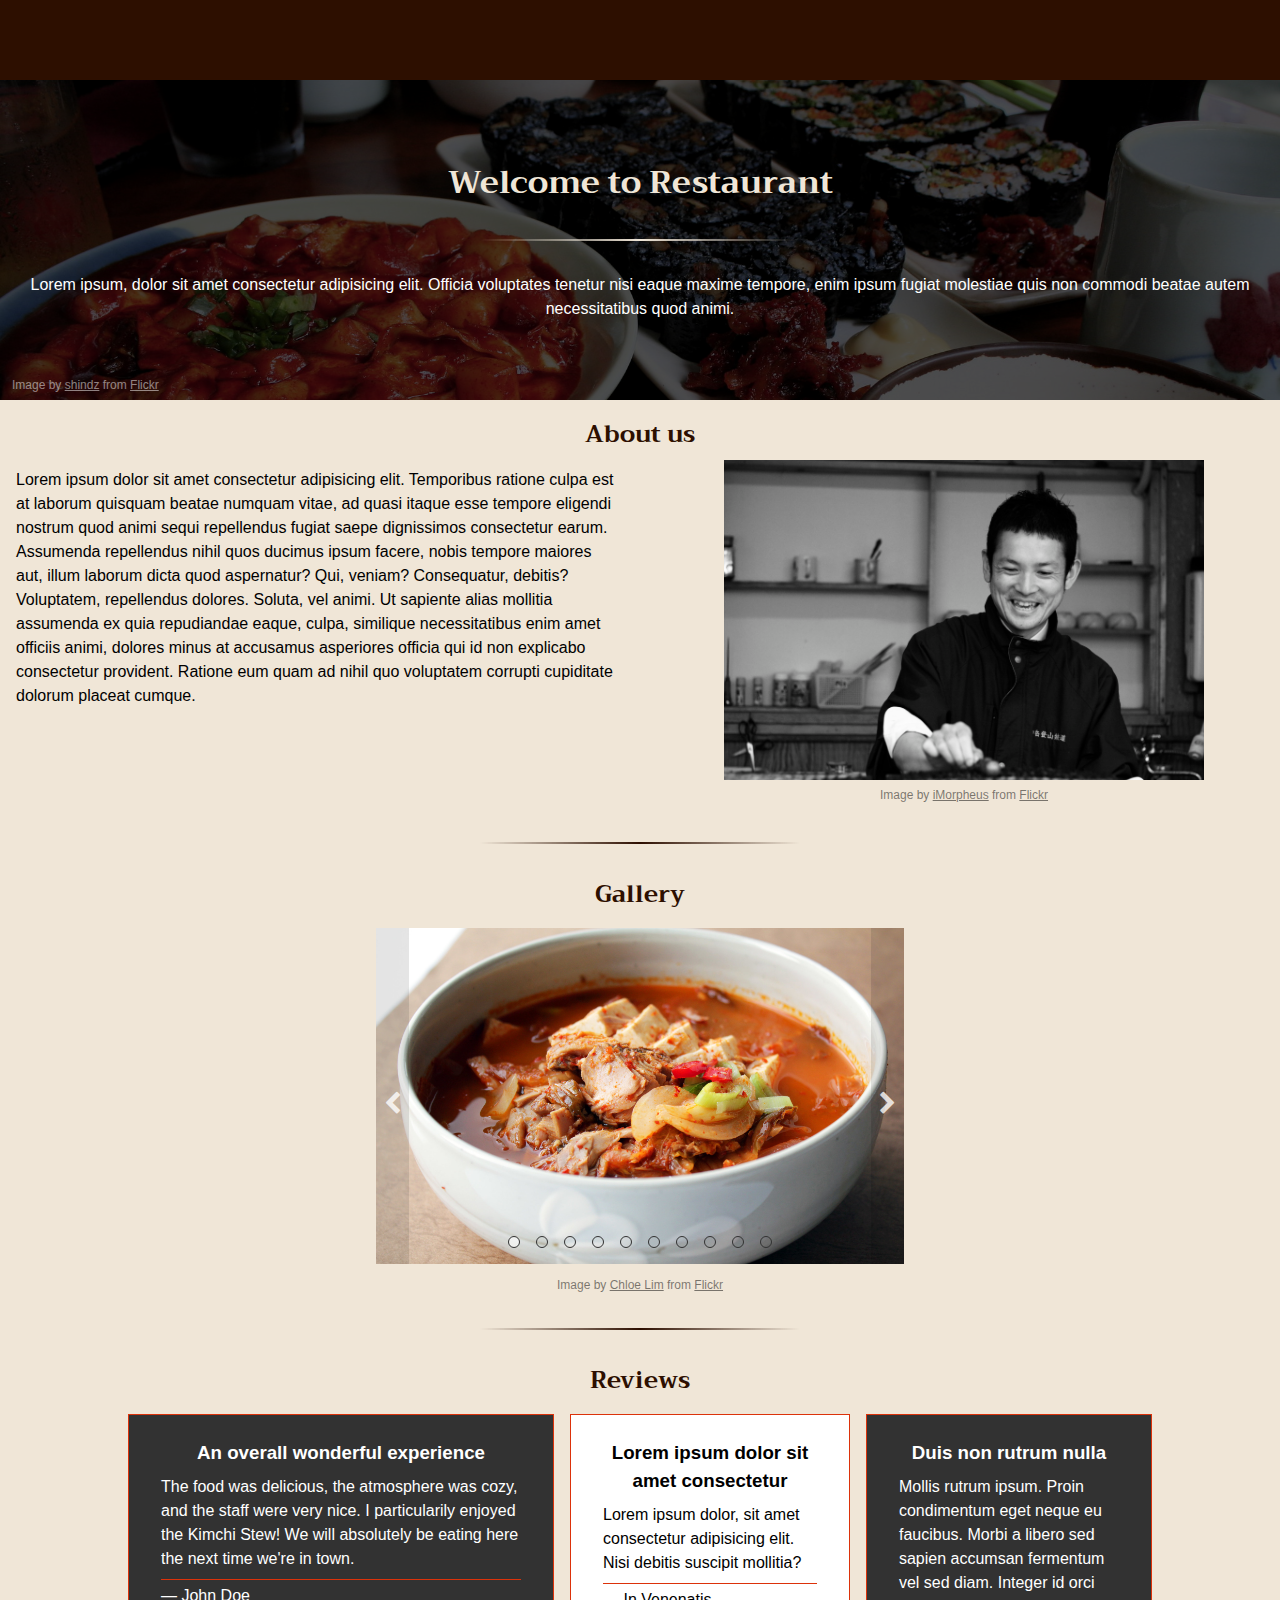
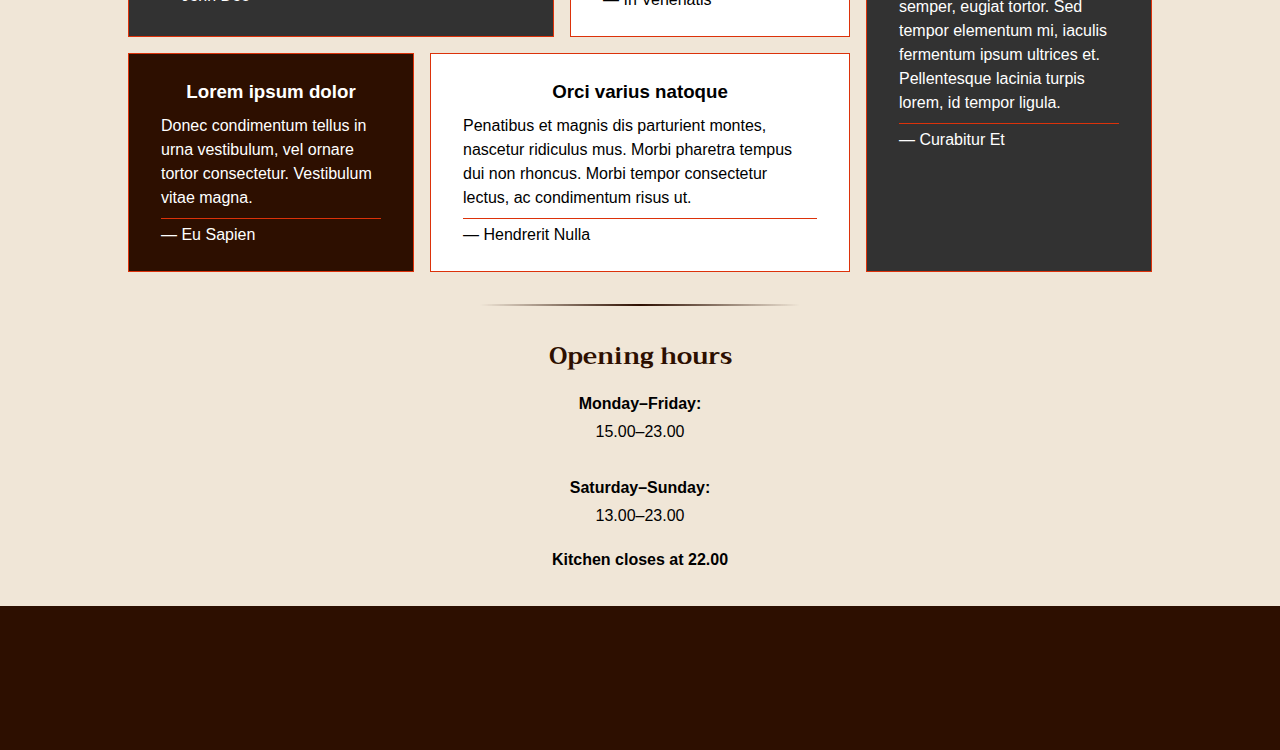
==== commit 76fd25dd: "Insert header and footer with script instead" ====
--- a/index.html
+++ b/index.html
@@ -8,38 +8,12 @@
     <title>Restaurant</title>
     <link rel="icon" type="image/x-icon" href="images/icons/favicon.ico">
     <link rel="stylesheet" href="css/main.css">
-    <link rel="stylesheet" href="https://fonts.googleapis.com/css?family=Trirong">
+    <link rel="stylesheet" href="css/index.css">
     <link rel="stylesheet" href="https://cdnjs.cloudflare.com/ajax/libs/font-awesome/4.7.0/css/font-awesome.min.css">
 </head>
 
 <body>
     <header>
-        <section class="nav-container">
-            <div class="logo-container">
-                <a href="index.html" class="logo-link">
-                    <img class="logo-img" src="images/icons/logo.png" alt="...">
-                </a>
-            </div>
-            <a href="#introduction" id="skip-navigation" class="skip-btn">Skip navigation</a>
-            <nav>
-                <div class="nav-mobile">
-                    <a id="nav-toggle" href="#!">
-                        <span></span>
-                    </a>
-                </div>
-                <ul class="nav-list">
-                    <li>
-                        <a class="nav-link active" href="#">Home</a>
-                    </li>
-                    <li>
-                        <a class="nav-link" href="#">Menu</a>
-                    </li>
-                    <li><a class="nav-link highlight" href="#">Reservation</a></li>
-                    <li><a class="nav-link" href="#">News</a></li>
-                    <li><a class="nav-link" href="#">Contact us</a></li>
-                </ul>
-            </nav>
-        </section>
     </header>
     <main>
         <section>
@@ -280,34 +254,12 @@
         </section>
     </main>
     <footer>
-        <div class="footer-container">
-            <div>
-                <h3>Find us</h3>
-                <div class="find-us-text">
-                    <img class="find-us-icon" src="images/icons/icon-home.svg"><a>Placeholder Address</a>
-                </div>
-                <div class="find-us-text">
-                    <img class="find-us-icon" src="images/icons/icon-phone.svg"><a>636-555-3226</a>
-                </div>
-                <div class="find-us-text">
-                    <img class="find-us-icon" src="images/icons/icon-mail.svg"><a>generic.restaurant@email.com</a>
-                </div>
-            </div>
-            <div>
-                <h3>Follow us</h3>
-                <a class="social-media-link" target="_blank" href="https://facebook.com/"><img class="social-media-icon"
-                        src="images/icons/icon-facebook.svg"></a>
-                <a class="social-media-link" target="_blank" href="https://instagram.com/"><img class="social-media-icon"
-                        src="images/icons/icon-instagram.svg"></a>
-                <a class="social-media-link" target="_blank" href="https://tripadvisor.com/"><img class="social-media-icon"
-                        src="images/icons/icon-tripadvisor.svg"></a>
-            </div>
-        </div>
     </footer>
 
     <script src="https://ajax.googleapis.com/ajax/libs/jquery/2.1.3/jquery.min.js"></script>
+    <script defer src="js/insert-header-and-footer.js"></script>
+    
     <script defer src="js/gallery-slideshow.js"></script>
-    <script defer src="js/hamburger-menu.js"></script>
 </body>
 
 </html>--- a/css/main.css
+++ b/css/main.css
@@ -1,3 +1,5 @@
+@import url(https://fonts.googleapis.com/css?family=Trirong);
+
 /* || VARAIABLES */
 :root {
     /* Colours */
@@ -84,6 +86,7 @@
 }
 
 nav {
+    margin-right: calc(var(--nav-height) / 2);
     float: right;
 }
 
@@ -103,7 +106,7 @@
     border-radius: 1rem;
     border: 3px solid rgb(var(--clr-neutral-2));
     transition: border 100ms ease-out;
-    z-index: 1;
+    z-index: 2;
 }
 
 p {
@@ -132,7 +135,7 @@
 footer {
     border-top: 1px solid transparent;
     min-height: 10em;
-    font-size: 0.8rem;
+    font-size: 0.9rem;
     margin-top: 1rem;
     color: rgb(var(--clr-neutral-2));
     background-color: rgb(var(--clr-primary-1));
@@ -235,8 +238,7 @@
         background-color: rgb(var(--clr-neutral-2));
     }
     
-    .nav-link:hover::before,
-    .nav-link:focus::before {
+    .nav-link:is(:hover, :focus)::before {
         width: 100%;
         left: 0;
         height: 0.2em;
@@ -287,6 +289,7 @@
 
     nav {
         width: 100%;
+        margin: 0;
         padding: var(--nav-height) 0 0;
     }
 
@@ -305,8 +308,7 @@
         line-height: 2em
     }
 
-    .nav-link:hover,
-    .nav-link:focus {
+    .nav-link:is(:hover, :focus) {
         background-color: rgb(var(--clr-neutral-1));
     }
 }
@@ -392,302 +394,6 @@
     }
 }
 
-/* Banner */
-.banner-container {
-    width: 100%;
-    height: 20rem;
-    margin-bottom: 1rem;
-    position: relative;
-    display: flex;
-    justify-content: center;
-    align-items: center;
-
-    background-color: rgba(var(--clr-neutral-1), 0.7);
-    background-image: url(../images/banner.jpg);
-    background-size: cover;
-    background-position: 50% 25%;
-}
-
-.img-overlay {
-    background-blend-mode: darken;
-}
-
-.banner-text>hr {
-    background: linear-gradient(to right, rgba(var(--clr-primary-2), 0), rgba(var(--clr-primary-2), 1), rgba(var(--clr-primary-2), 0));
-}
-
-.banner-text>h1 {
-    color: rgb(var(--clr-primary-2));
-}
-
-.banner-text>p {
-    color: rgb(var(--clr-neutral-2));
-    text-align: center;
-}
-
-.banner-container>figcaption,
-.banner-container>figcaption>a {
-    color: rgba(var(--clr-neutral-2), 0.5);
-}
-
-.banner-container>figcaption {
-    position: absolute;
-    bottom: 0;
-    left: 0;
-}
-
-.img-medium {
-    width: 80vw;
-    height: auto;
-    margin: 0 auto;
-}
-
-@media (min-width: 600px) {
-    .img-medium {
-        width: 30rem;
-    }
-}
-
-/* Image slide-gallery */
-#skip-gallery {
-    top: -1000px;
-}
-
-#skip-gallery:focus {
-    position: absolute;
-    top: 2rem;
-    left: 50%;
-    transform: translateX(-50%);
-    outline: none;
-}
-
-#skip-gallery:hover {
-    border-color: rgb(var(--clr-secondary-1));
-}
-
-.slide-gallery {
-    --gallery-img-width: 90vw;
-    --gallery-img-height: 65vw;
-
-    position: relative;
-    margin: 1rem auto;
-    width: var(--gallery-img-width);
-    height: calc(var(--gallery-img-height) + 2em);
-    overflow: hidden;
-}
-
-@media (min-width: 600px) {
-    .slide-gallery {
-        --gallery-img-width: 33rem;
-        --gallery-img-height: 21rem;
-
-        margin: 1rem auto;
-        width: var(--gallery-img-width);
-        height: calc(var(--gallery-img-height) + 2em);
-    }
-
-    .slide-gallery img {
-        width: var(--gallery-img-width);
-        height: var(--gallery-img-height);
-    }
-}
-
-.slide-gallery img {
-    width: var(--gallery-img-width);
-    height: var(--gallery-img-height);
-}
-
-.gallery-images {
-    position: absolute;
-    display: flex;
-    left: 0;
-    transition: 800ms ease-in-out;
-}
-
-.gallery-item {
-    position: relative;
-    display: flex;
-    justify-content: center;
-    align-items: center;
-    height: var(--gallery-img-height);
-    width: var(--gallery-img-width);
-}
-
-.gallery-item img {
-    object-fit: cover;
-    max-height: var(--gallery-img-height);
-    max-width: var(--gallery-img-width);
-    
-}
-
-.gallery-item figcaption {
-    position: absolute;
-    top: var(--gallery-img-height);
-    left: 50%;
-    margin: 1em 0;
-    transform: translateX(-50%);
-}
-
-.gallery-btn-prev,
-.gallery-btn-next {
-    position: absolute;
-    top: 0%;
-    min-width: 1em;
-    height: var(--gallery-img-height);
-    line-height: var(--gallery-img-height);
-    font-size: 1.5rem;
-    padding: 0.5rem;
-    
-    background-color: rgba(var(--clr-neutral-1), 0.1);
-    color: rgba(var(--clr-neutral-2), 0.8);
-    cursor: pointer;
-    transition: 350ms ease-in-out;
-    z-index: 1;
-}
-
-.gallery-btn-prev {
-    left: 0;
-}
-
-.gallery-btn-next {
-    right: 0;
-}
-
-.gallery-btn-prev:is(:hover, :focus),
-.gallery-btn-next:is(:hover, :focus) {
-    background-color: rgba(var(--clr-neutral-1), 0.6);
-    color: rgb(var(--clr-neutral-2));
-}
-
-.balls {
-    position: absolute;
-    display: flex;
-    bottom: 2.5em;
-    left: 50%;
-    transform: translatex(-50%);
-    z-index: 1;
-}
-
-.balls .ball {
-    width: 0.75em;
-    aspect-ratio: 1 / 1;
-    border: 1px solid rgb(var(--clr-neutral-3));
-    border-radius: 50%;
-    margin: 0.5em;
-    transition: .3s ease-in-out;
-    cursor: pointer;
-}
-
-.balls .active {
-    background-color: rgba(var(--clr-neutral-2), 0.6);
-}
-
-/* Reviews */
-.bg-dark-neutral {
-    background-color: rgb(var(--clr-neutral-3));
-    color: rgb(var(--clr-neutral-2));
-}
-
-.bg-light-neutral {
-    background: rgb(var(--clr-neutral-2));
-    color: rgb(var(--clr-neutral-1));
-}
-
-.bg-dark-colorful {
-    background: rgb(var(--clr-primary-1));
-    color: rgb(var(--clr-neutral-2));
-}
-
-.bg-dark-neutral h3,
-.bg-dark-colorful h3,
-.bg-light-neutral h3 {
-    color: inherit;
-}
-
-.reviews-container h3 {
-    font-family: var(--ff-primary);
-}
-
-.reviews-container {
-    display: grid;
-    width: 80vw;
-    gap: 1rem;
-    grid-template-areas: 
-        'one'
-        'two'
-        'three'
-        'four'
-        'five';
-    margin: 1rem auto;
-}
-
-@media (min-width: 600px) {
-    .reviews-container {
-        grid-template-areas: 
-            'one one'
-            'five two'
-            'five three'
-            'four four';
-    }
-}
-
-@media (min-width: 900px) {
-    .reviews-container {
-        grid-template-areas: 
-            'one one two five'
-            'three four four five';
-    }
-}
-
-.review {
-    padding: 1em;
-    border: 1px solid rgb(var(--clr-secondary-1));
-}
-
-.review:nth-child(1) {
-    grid-area: one;
-}
-
-.review:nth-child(2) {
-    grid-area: two;
-}
-
-.review:nth-child(3) {
-    grid-area: three;
-}
-
-.review:nth-child(4) {
-    grid-area: four;
-}
-
-.review:nth-child(5) {
-    grid-area: five;
-}
-
-.signature {
-    font-family: var(--ff-secondary);
-    padding-top: 0.25rem;
-    border-top: 1px solid rgb(var(--clr-secondary-1));
-}
-
-/* Opening Hours */
-#opening-hours-container {
-    line-height: 1.75em;
-    width: 14em;
-    margin: 0 auto;
-    align-items: center;
-}
-
-#opening-hours-container>ul {
-    list-style: none;
-    text-align: center;
-    padding: 0;
-}
-
-#opening-hours-container>div {
-    text-align: center;
-}
-
 /* Footer */
 .footer-container {
     display: flex;
@@ -720,13 +426,17 @@
     margin: 0.5em;
 }
 
+.find-us-text > a {
+    color: rgb(var(--clr-neutral-2));
+}
+
 .find-us-icon {
     display: inline-block;
     margin-right: 0.3em;
     height: 1.5em;
     aspect-ratio: 1 / 1;
     fill: rgb(var(--clr-neutral-2));
-    filter: invert(100%) sepia(100%) saturate(0%) hue-rotate(139deg) brightness(103%) contrast(101%);
+    filter: invert(100%) saturate(0%);
 }
 
 .social-media-link {
@@ -741,4 +451,8 @@
     width: inherit;
     fill: rgb(var(--clr-neutral-2));
     filter: invert(100%) saturate(0%);
+}
+
+.social-media-icon:is(:hover, :focus) {
+    filter: invert(60%) saturate(0%);
 }--- a/css/index.css
+++ b/css/index.css
@@ -0,0 +1,296 @@
+/* Index Main */
+/* Banner */
+.banner-container {
+    width: 100%;
+    height: 20rem;
+    margin-bottom: 1rem;
+    position: relative;
+    display: flex;
+    justify-content: center;
+    align-items: center;
+
+    background-color: rgba(var(--clr-neutral-1), 0.7);
+    background-image: url(../images/banner.jpg);
+    background-size: cover;
+    background-position: 50% 25%;
+}
+
+.img-overlay {
+    background-blend-mode: darken;
+}
+
+.banner-text>hr {
+    background: linear-gradient(to right, rgba(var(--clr-primary-2), 0), rgba(var(--clr-primary-2), 1), rgba(var(--clr-primary-2), 0));
+}
+
+.banner-text>h1 {
+    color: rgb(var(--clr-primary-2));
+}
+
+.banner-text>p {
+    color: rgb(var(--clr-neutral-2));
+    text-align: center;
+}
+
+.banner-container>figcaption,
+.banner-container>figcaption>a {
+    color: rgba(var(--clr-neutral-2), 0.5);
+}
+
+.banner-container>figcaption {
+    position: absolute;
+    bottom: 0;
+    left: 0;
+}
+
+.img-medium {
+    width: 80vw;
+    height: auto;
+    margin: 0 auto;
+}
+
+@media (min-width: 600px) {
+    .img-medium {
+        width: 30rem;
+    }
+}
+
+/* Image slide-gallery */
+#skip-gallery {
+    top: -1000px;
+}
+
+#skip-gallery:focus {
+    position: absolute;
+    top: 2rem;
+    left: 50%;
+    transform: translateX(-50%);
+    outline: none;
+}
+
+#skip-gallery:hover {
+    border-color: rgb(var(--clr-secondary-1));
+}
+
+.slide-gallery {
+    --gallery-img-width: 90vw;
+    --gallery-img-height: 65vw;
+
+    position: relative;
+    margin: 1rem auto;
+    width: var(--gallery-img-width);
+    height: calc(var(--gallery-img-height) + 2em);
+    overflow: hidden;
+}
+
+@media (min-width: 600px) {
+    .slide-gallery {
+        --gallery-img-width: 33rem;
+        --gallery-img-height: 21rem;
+
+        margin: 1rem auto;
+        width: var(--gallery-img-width);
+        height: calc(var(--gallery-img-height) + 2em);
+    }
+
+    .slide-gallery img {
+        width: var(--gallery-img-width);
+        height: var(--gallery-img-height);
+    }
+}
+
+.slide-gallery img {
+    width: var(--gallery-img-width);
+    height: var(--gallery-img-height);
+}
+
+.gallery-images {
+    position: absolute;
+    display: flex;
+    left: 0;
+    transition: 800ms ease-in-out;
+}
+
+.gallery-item {
+    position: relative;
+    display: flex;
+    justify-content: center;
+    align-items: center;
+    height: var(--gallery-img-height);
+    width: var(--gallery-img-width);
+}
+
+.gallery-item img {
+    object-fit: cover;
+    max-height: var(--gallery-img-height);
+    max-width: var(--gallery-img-width);
+    
+}
+
+.gallery-item figcaption {
+    position: absolute;
+    top: var(--gallery-img-height);
+    left: 50%;
+    margin: 1em 0;
+    transform: translateX(-50%);
+}
+
+.gallery-btn-prev,
+.gallery-btn-next {
+    position: absolute;
+    top: 0%;
+    min-width: 1em;
+    height: var(--gallery-img-height);
+    line-height: var(--gallery-img-height);
+    font-size: 1.5rem;
+    padding: 0.5rem;
+    
+    background-color: rgba(var(--clr-neutral-1), 0.1);
+    color: rgba(var(--clr-neutral-2), 0.8);
+    cursor: pointer;
+    transition: 350ms ease-in-out;
+    z-index: 1;
+}
+
+.gallery-btn-prev {
+    left: 0;
+}
+
+.gallery-btn-next {
+    right: 0;
+}
+
+.gallery-btn-prev:is(:hover, :focus),
+.gallery-btn-next:is(:hover, :focus) {
+    background-color: rgba(var(--clr-neutral-1), 0.6);
+    color: rgb(var(--clr-neutral-2));
+}
+
+.balls {
+    position: absolute;
+    display: flex;
+    bottom: 2.5em;
+    left: 50%;
+    transform: translatex(-50%);
+    z-index: 1;
+}
+
+.balls .ball {
+    width: 0.75em;
+    aspect-ratio: 1 / 1;
+    border: 1px solid rgb(var(--clr-neutral-3));
+    border-radius: 50%;
+    margin: 0.5em;
+    transition: .3s ease-in-out;
+    cursor: pointer;
+}
+
+.balls .active {
+    background-color: rgba(var(--clr-neutral-2), 0.6);
+}
+
+/* Reviews */
+.bg-dark-neutral {
+    background-color: rgb(var(--clr-neutral-3));
+    color: rgb(var(--clr-neutral-2));
+}
+
+.bg-light-neutral {
+    background: rgb(var(--clr-neutral-2));
+    color: rgb(var(--clr-neutral-1));
+}
+
+.bg-dark-colorful {
+    background: rgb(var(--clr-primary-1));
+    color: rgb(var(--clr-neutral-2));
+}
+
+.bg-dark-neutral h3,
+.bg-dark-colorful h3,
+.bg-light-neutral h3 {
+    color: inherit;
+}
+
+.reviews-container h3 {
+    font-family: var(--ff-primary);
+}
+
+.reviews-container {
+    display: grid;
+    width: 80vw;
+    gap: 1rem;
+    grid-template-areas: 
+        'one'
+        'two'
+        'three'
+        'four'
+        'five';
+    margin: 1rem auto;
+}
+
+@media (min-width: 600px) {
+    .reviews-container {
+        grid-template-areas: 
+            'one one'
+            'five two'
+            'five three'
+            'four four';
+    }
+}
+
+@media (min-width: 900px) {
+    .reviews-container {
+        grid-template-areas: 
+            'one one two five'
+            'three four four five';
+    }
+}
+
+.review {
+    padding: 1em;
+    border: 1px solid rgb(var(--clr-secondary-1));
+}
+
+.review:nth-child(1) {
+    grid-area: one;
+}
+
+.review:nth-child(2) {
+    grid-area: two;
+}
+
+.review:nth-child(3) {
+    grid-area: three;
+}
+
+.review:nth-child(4) {
+    grid-area: four;
+}
+
+.review:nth-child(5) {
+    grid-area: five;
+}
+
+.signature {
+    font-family: var(--ff-secondary);
+    padding-top: 0.25rem;
+    border-top: 1px solid rgb(var(--clr-secondary-1));
+}
+
+/* Opening Hours */
+#opening-hours-container {
+    line-height: 1.75em;
+    width: 14em;
+    margin: 0 auto;
+    align-items: center;
+}
+
+#opening-hours-container>ul {
+    list-style: none;
+    text-align: center;
+    padding: 0;
+}
+
+#opening-hours-container>div {
+    text-align: center;
+}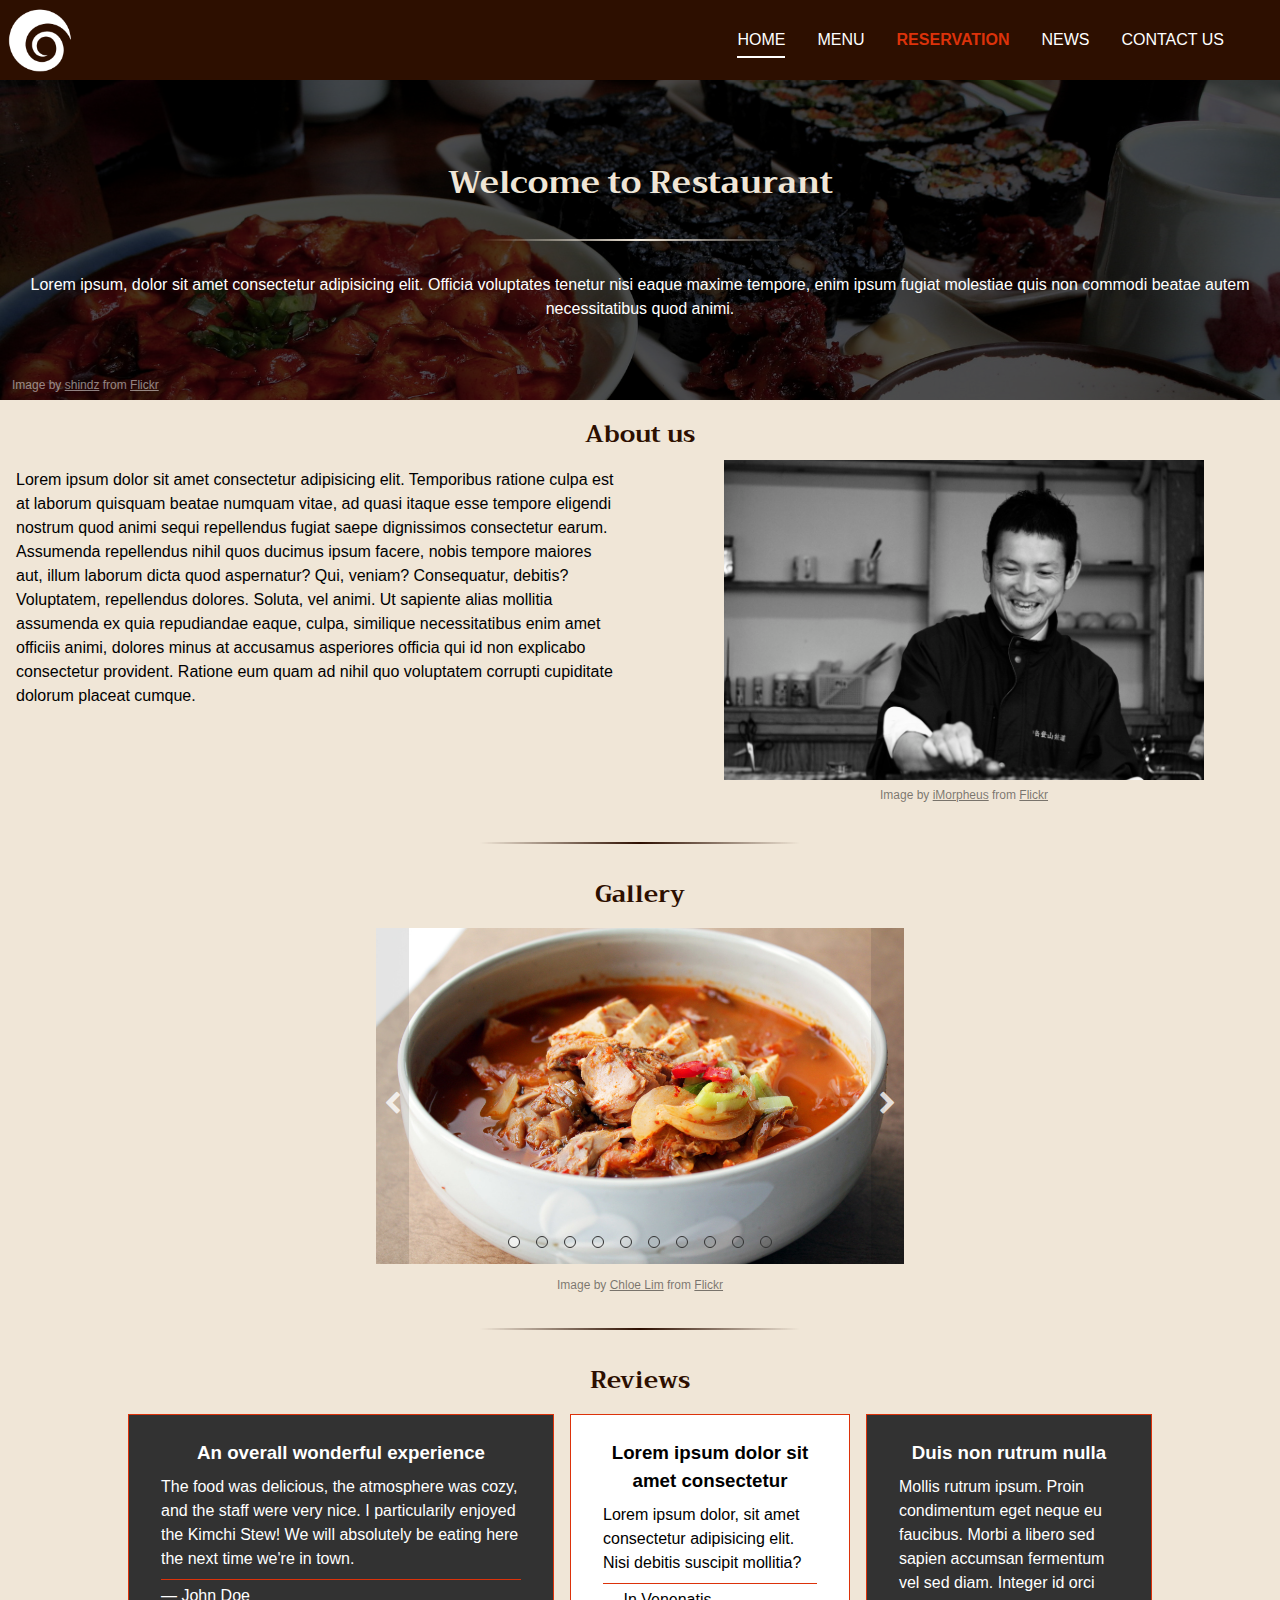
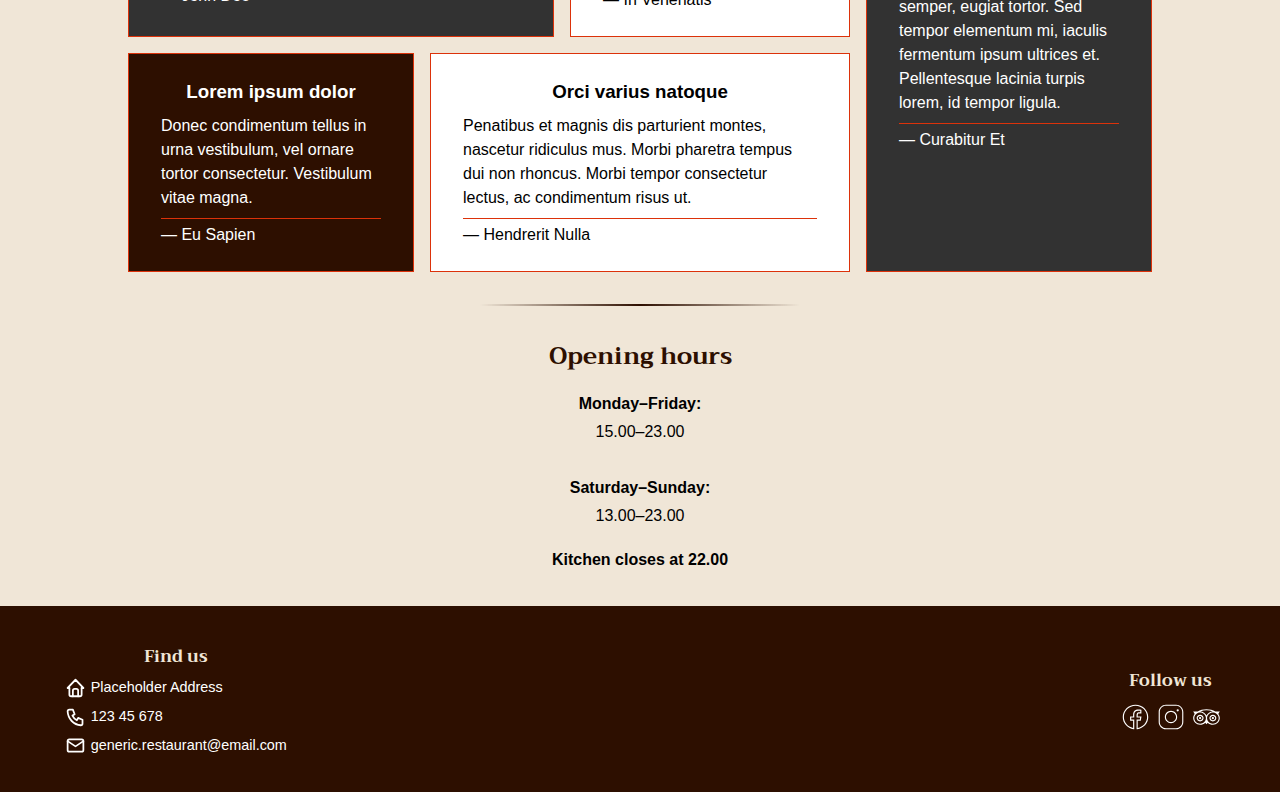
==== commit d8f973b7: "Remove unnecessary wrapper of class=container" ====
--- a/index.html
+++ b/index.html
@@ -34,8 +34,7 @@
             </div>
         </section>
         <section>
-            <div class="container">
-                <h2>About us</h2>
+            <h2>About us</h2>
                 <div class="split">
                     <div class="split--larger">
                         <p>Lorem ipsum dolor sit amet consectetur adipisicing elit.
@@ -62,12 +61,10 @@
                         </figcaption>
                     </div>
                 </div>
-            </div>
         </section>
         <hr>
         <section>
-            <div class="container">
-                <h2>Gallery</h2>
+            <h2>Gallery</h2>
                 <div class="slide-gallery">
                     <!-- Buttons -->
                     <span tabindex="0" class="gallery-btn-prev"><i class="fa fa-chevron-left"
@@ -187,13 +184,10 @@
                     <!-- Balls -->
                     <div class="balls"></div>
                 </div>
-
-            </div>
         </section>
         <hr>
         <section>
-            <div class="container">
-                <h2 id="reviews">Reviews</h2>
+            <h2 id="reviews">Reviews</h2>
                 <div class="reviews-container">
                     <div class="bg-dark-neutral review">
                         <h3>An overall wonderful experience</h3>
@@ -231,12 +225,10 @@
                         <p class="signature">— Curabitur Et</p>
                     </div>
                 </div>
-            </div>
         </section>
         <hr>
         <section>
-            <div class="container">
-                <h2>Opening hours</h2>
+            <h2>Opening hours</h2>
                 <div>
                     <div id="opening-hours-container">
                         <ul>
@@ -250,7 +242,6 @@
                         </div>
                     </div>
                 </div>
-            </div>
         </section>
     </main>
     <footer>
@@ -258,7 +249,6 @@
 
     <script src="https://ajax.googleapis.com/ajax/libs/jquery/2.1.3/jquery.min.js"></script>
     <script defer src="js/insert-header-and-footer.js"></script>
-    
     <script defer src="js/gallery-slideshow.js"></script>
 </body>
 
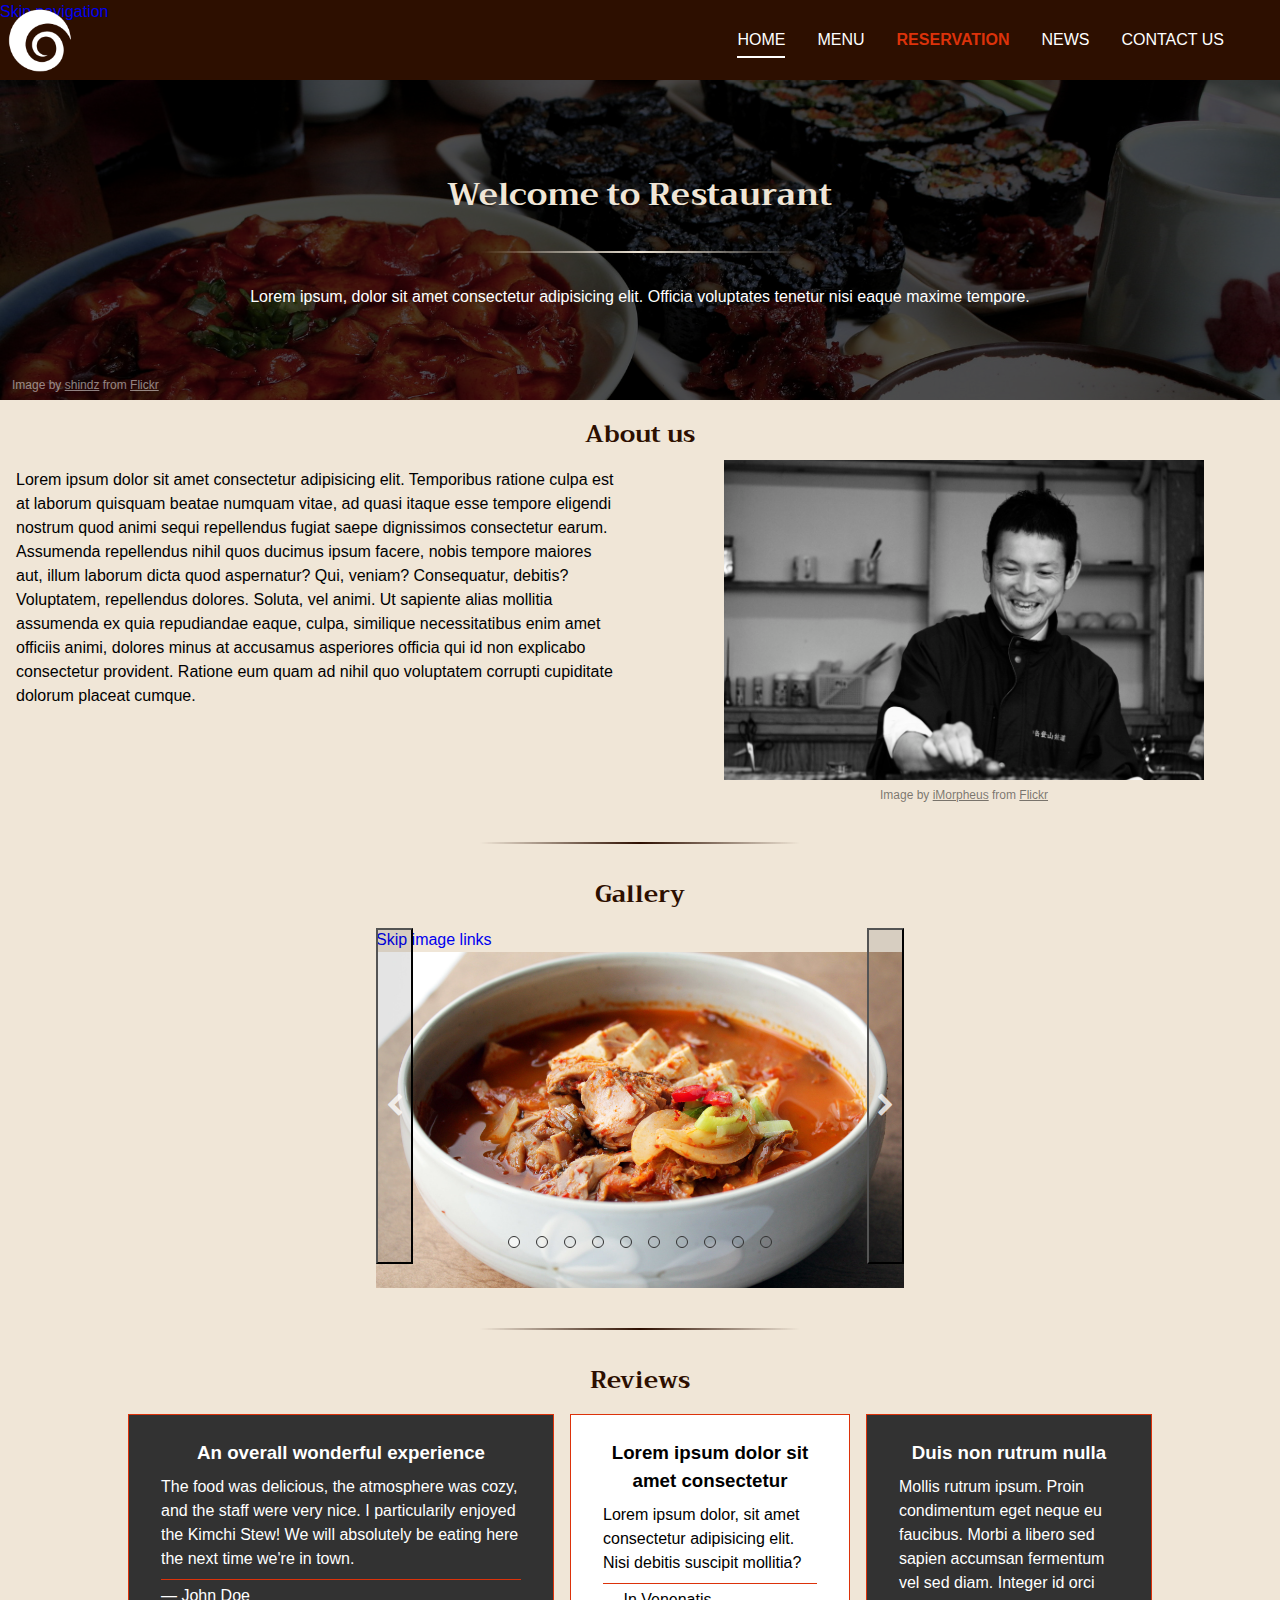
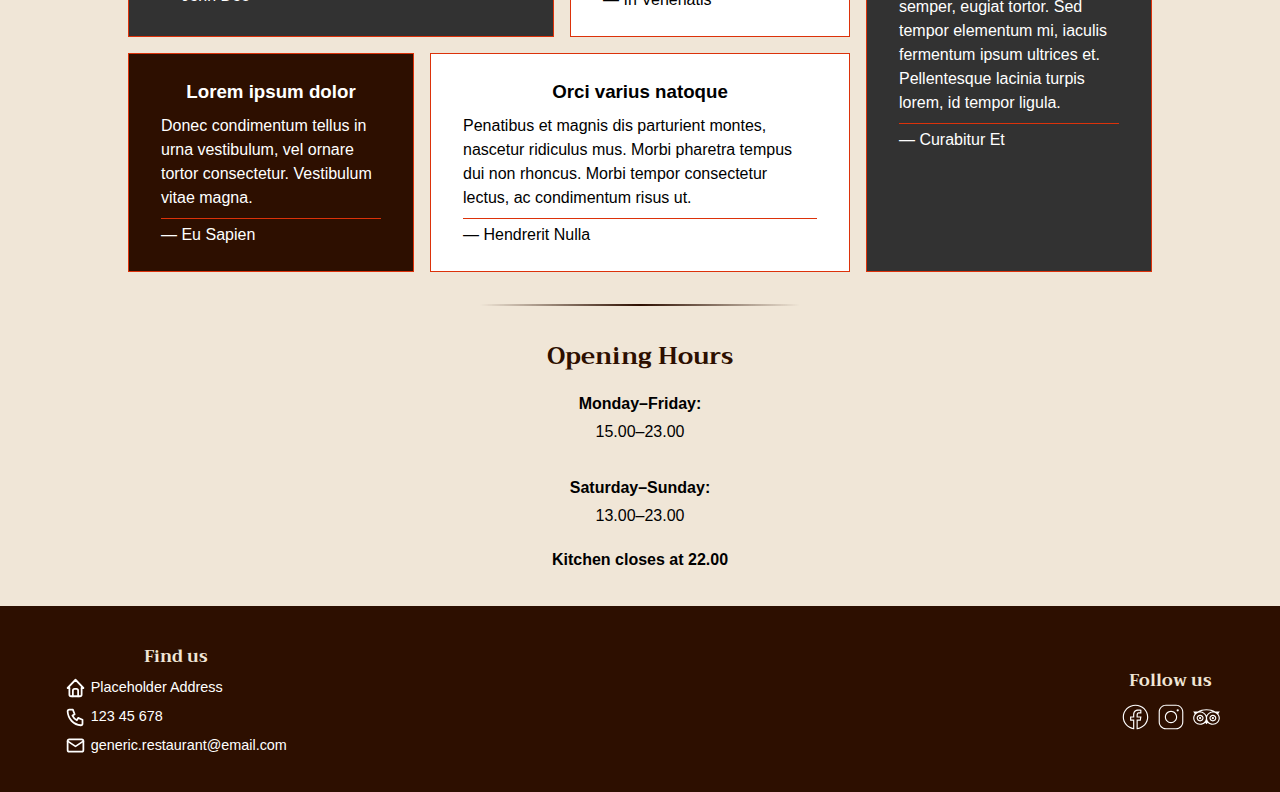
==== commit 20ad6ad8: "Add comments and fix indentation" ====
--- a/index.html
+++ b/index.html
@@ -16,14 +16,15 @@
     <header>
     </header>
     <main>
+
+        <!-- Banner -->
         <section>
             <div class="banner-container img-overlay">
                 <div class="banner-text">
                     <h1 id="introduction">Welcome to Restaurant</h1>
                     <hr>
                     <p>Lorem ipsum, dolor sit amet consectetur adipisicing elit. Officia voluptates tenetur nisi eaque
-                        maxime tempore, enim ipsum fugiat molestiae quis non commodi beatae autem necessitatibus quod
-                        animi.</p>
+                        maxime tempore.</p>
                 </div>
                 <figcaption>
                     Image by <a target="_blank" rel="noopener noreferrer"
@@ -33,215 +34,225 @@
                 </figcaption>
             </div>
         </section>
+
+        <!-- About Us -->
         <section>
             <h2>About us</h2>
-                <div class="split">
-                    <div class="split--larger">
-                        <p>Lorem ipsum dolor sit amet consectetur adipisicing elit.
-                            Temporibus ratione culpa est at laborum quisquam beatae
-                            numquam vitae, ad quasi itaque esse tempore eligendi nostrum
-                            quod animi sequi repellendus fugiat saepe dignissimos
-                            consectetur earum. Assumenda repellendus nihil quos ducimus
-                            ipsum facere, nobis tempore maiores aut, illum laborum dicta
-                            quod aspernatur? Qui, veniam? Consequatur, debitis?
-                            Voluptatem, repellendus dolores. Soluta, vel animi. Ut
-                            sapiente alias mollitia assumenda ex quia repudiandae eaque,
-                            culpa, similique necessitatibus enim amet officiis animi,
-                            dolores minus at accusamus asperiores officia qui id non
-                            explicabo consectetur provident. Ratione eum quam ad nihil
-                            quo voluptatem corrupti cupiditate dolorum placeat cumque.</p>
-                    </div>
-                    <div class="split--smaller">
-                        <img class="img-medium" src="images/yakitori-chef.jpg" alt="Smiling Yakitori chef">
-                        <figcaption>
-                            Image by <a target="_blank" rel="noopener noreferrer"
-                                href="https://www.flickr.com/photos/sfj/">iMorpheus</a> from <a target="_blank"
-                                rel="noopener noreferrer"
-                                href="https://www.flickr.com/photos/sfj/2467590500/in/photostream/">Flickr</a>
-                        </figcaption>
-                    </div>
-                </div>
+            <div class="split">
+                <div class="split--larger">
+                    <p>Lorem ipsum dolor sit amet consectetur adipisicing elit.
+                        Temporibus ratione culpa est at laborum quisquam beatae
+                        numquam vitae, ad quasi itaque esse tempore eligendi nostrum
+                        quod animi sequi repellendus fugiat saepe dignissimos
+                        consectetur earum. Assumenda repellendus nihil quos ducimus
+                        ipsum facere, nobis tempore maiores aut, illum laborum dicta
+                        quod aspernatur? Qui, veniam? Consequatur, debitis?
+                        Voluptatem, repellendus dolores. Soluta, vel animi. Ut
+                        sapiente alias mollitia assumenda ex quia repudiandae eaque,
+                        culpa, similique necessitatibus enim amet officiis animi,
+                        dolores minus at accusamus asperiores officia qui id non
+                        explicabo consectetur provident. Ratione eum quam ad nihil
+                        quo voluptatem corrupti cupiditate dolorum placeat cumque.</p>
+                </div>
+                <div class="split--smaller">
+                    <img class="img-medium" src="images/yakitori-chef.jpg" alt="Smiling Yakitori chef">
+                    <figcaption>
+                        Image by <a target="_blank" rel="noopener noreferrer"
+                            href="https://www.flickr.com/photos/sfj/">iMorpheus</a> from <a target="_blank"
+                            rel="noopener noreferrer"
+                            href="https://www.flickr.com/photos/sfj/2467590500/in/photostream/">Flickr</a>
+                    </figcaption>
+                </div>
+            </div>
         </section>
         <hr>
+
+        <!-- Gallery -->
         <section>
             <h2>Gallery</h2>
-                <div class="slide-gallery">
-                    <!-- Buttons -->
-                    <span tabindex="0" class="gallery-btn-prev"><i class="fa fa-chevron-left"
-                            aria-hidden="true"></i></span>
-                    <span tabindex="0" class="gallery-btn-next"><i class="fa fa-chevron-right"
-                            aria-hidden="true"></i></span>
-                    <a href="#reviews" id="skip-gallery" class="skip-btn">Skip image links</a>
-
-                    <!-- Images -->
-                    <div class="gallery-images">
-                        <div class="gallery-item">
-                            <img src="images/gallery/tuna-kimchi-stew.jpg" alt="Tuna Kimchi Stew.">
-                            <figcaption>
-                                Image by <a target="_blank" rel="noopener noreferrer"
-                                    href="https://www.flickr.com/photos/kfoodaddict/">Chloe Lim</a> from <a
-                                    target="_blank" rel="noopener noreferrer"
-                                    href="https://www.flickr.com/photos/kfoodaddict/10165987846/in/photostream/">Flickr</a>
-                            </figcaption>
-                        </div>
-
-                        <div class="gallery-item">
-                            <img src="images/gallery/marinated-beef.jpg"
-                                alt="Marinated, thin sliced beef with sweet soy sauce (Bulgogi).">
-                            <figcaption>
-                                Image by <a target="_blank" rel="noopener noreferrer"
-                                    href="https://www.flickr.com/photos/kfoodaddict/">Chloe Lim</a> from <a
-                                    target="_blank" rel="noopener noreferrer"
-                                    href="https://www.flickr.com/photos/kfoodaddict/8634652350/in/photostream/">Flickr</a>
-                            </figcaption>
-                        </div>
-
-                        <div class="gallery-item">
-                            <img src="images/gallery/fried-kimchi-pork-tofu.jpg"
-                                alt="Fried Kimchi and pork served with warm tofu.">
-                            <figcaption>
-                                Image by <a target="_blank" rel="noopener noreferrer"
-                                    href="https://www.flickr.com/photos/kfoodaddict/">Chloe Lim</a> from <a
-                                    target="_blank" rel="noopener noreferrer"
-                                    href="https://www.flickr.com/photos/kfoodaddict/9933979106/in/photostream/">Flickr</a>
-                            </figcaption>
-                        </div>
-
-                        <div class="gallery-item">
-                            <img src="images/gallery/spicy-rice-cake-skewers.jpg" alt="Spicy Rice Cake on skewers.">
-                            <figcaption>
-                                Image by <a target="_blank" rel="noopener noreferrer"
-                                    href="https://www.flickr.com/photos/kfoodaddict/">Chloe Lim</a> from <a
-                                    target="_blank" rel="noopener noreferrer"
-                                    href="https://www.flickr.com/photos/kfoodaddict/9656164568/in/photostream/">Flickr</a>
-                            </figcaption>
-                        </div>
-
-                        <div class="gallery-item">
-                            <img src="images/gallery/spicy-noodle-fried-dumpling.jpg"
-                                alt="Spicy Noodles with fried Dumplings.">
-                            <figcaption>
-                                Image by <a target="_blank" rel="noopener noreferrer"
-                                    href="https://www.flickr.com/photos/kfoodaddict/">Chloe Lim</a> from <a
-                                    target="_blank" rel="noopener noreferrer"
-                                    href="https://www.flickr.com/photos/kfoodaddict/9517663605/in/photostream/">Flickr</a>
-                            </figcaption>
-                        </div>
-
-                        <div class="gallery-item">
-                            <img src="images/gallery/spicy-pork.jpg" alt="Spicy Pork (Bulgogi).">
-                            <figcaption>
-                                Image by <a target="_blank" rel="noopener noreferrer"
-                                    href="https://www.flickr.com/photos/kfoodaddict/">Chloe Lim</a> from <a
-                                    target="_blank" rel="noopener noreferrer"
-                                    href="https://www.flickr.com/photos/kfoodaddict/10374957283/in/photostream/">Flickr</a>
-                            </figcaption>
-                        </div>
-
-                        <div class="gallery-item">
-                            <img src="images/gallery/fried-dumplings.jpg" alt="Fried Dumplings.">
-                            <figcaption>
-                                Image by <a target="_blank" rel="noopener noreferrer"
-                                    href="https://www.flickr.com/photos/95331993@N06/">Jinho Kim</a> from <a
-                                    target="_blank" rel="noopener noreferrer"
-                                    href="https://www.flickr.com/photos/95331993@N06/41824219882/in/album-72157633362316549/">Flickr</a>
-                            </figcaption>
-                        </div>
-
-                        <div class="gallery-item">
-                            <img src="images/gallery/bibimbap.jpg"
-                                alt="Bibimbap (cookied rice with vegetables and meat, topped with kimchi).">
-                            <figcaption>
-                                Image by <a target="_blank" rel="noopener noreferrer"
-                                    href="https://www.flickr.com/photos/kfoodaddict/">Chloe Lim</a> from <a
-                                    target="_blank" rel="noopener noreferrer"
-                                    href="https://www.flickr.com/photos/kfoodaddict/7862312676/in/photostream/">Flickr</a>
-                            </figcaption>
-                        </div>
-
-                        <div class="gallery-item">
-                            <img src="images/gallery/matcha-hojicha-cake.jpg"
-                                alt="Matcha and Hojicha mousse layers, matcha sponge and black sesame brittle.">
-                            <figcaption>
-                                Image by <a target="_blank" rel="noopener noreferrer"
-                                    href="https://www.flickr.com/photos/8507797@N03/">Grace Chan</a> from <a
-                                    target="_blank" rel="noopener noreferrer"
-                                    href="https://www.flickr.com/photos/8507797@N03/40004581331/">Flickr</a>
-                            </figcaption>
-                        </div>
-
-                        <div class="gallery-item">
-                            <img src="images/gallery/patbingsu.jpg" alt="Patbingsu (red beans shaved ice).">
-                            <figcaption>
-                                Image by <a target="_blank" rel="noopener noreferrer"
-                                    href="https://www.flickr.com/photos/estherbunnay/">Pictured Thoughts</a> from <a
-                                    target="_blank" rel="noopener noreferrer"
-                                    href="https://www.flickr.com/photos/estherbunnay/6971326243/">Flickr</a>
-                            </figcaption>
-                        </div>
-                    </div>
-
-                    <!-- Balls -->
-                    <div class="balls"></div>
-                </div>
+            <div class="slide-gallery">
+                <!-- Buttons -->
+                <button class="gallery-btn-prev">
+                    <i class="fa fa-chevron-left" aria-hidden="true"></i>
+                </button>
+                <button class="gallery-btn-next">
+                    <i class="fa fa-chevron-right" aria-hidden="true"></i>
+                </button>
+                <a href="#reviews" id="skip-gallery" class="skip-link">Skip image links</a>
+
+                <!-- Images -->
+                <div class="gallery-images">
+                    <div class="gallery-item">
+                        <img src="images/gallery/tuna-kimchi-stew.jpg" alt="Tuna Kimchi Stew.">
+                        <figcaption>
+                            Image by <a target="_blank" rel="noopener noreferrer"
+                                href="https://www.flickr.com/photos/kfoodaddict/">Chloe Lim</a> from <a target="_blank"
+                                rel="noopener noreferrer"
+                                href="https://www.flickr.com/photos/kfoodaddict/10165987846/in/photostream/">Flickr</a>
+                        </figcaption>
+                    </div>
+
+                    <div class="gallery-item">
+                        <img src="images/gallery/marinated-beef.jpg"
+                            alt="Marinated, thin sliced beef with sweet soy sauce (Bulgogi).">
+                        <figcaption>
+                            Image by <a target="_blank" rel="noopener noreferrer"
+                                href="https://www.flickr.com/photos/kfoodaddict/">Chloe Lim</a> from <a target="_blank"
+                                rel="noopener noreferrer"
+                                href="https://www.flickr.com/photos/kfoodaddict/8634652350/in/photostream/">Flickr</a>
+                        </figcaption>
+                    </div>
+
+                    <div class="gallery-item">
+                        <img src="images/gallery/fried-kimchi-pork-tofu.jpg"
+                            alt="Fried Kimchi and pork served with warm tofu.">
+                        <figcaption>
+                            Image by <a target="_blank" rel="noopener noreferrer"
+                                href="https://www.flickr.com/photos/kfoodaddict/">Chloe Lim</a> from <a target="_blank"
+                                rel="noopener noreferrer"
+                                href="https://www.flickr.com/photos/kfoodaddict/9933979106/in/photostream/">Flickr</a>
+                        </figcaption>
+                    </div>
+
+                    <div class="gallery-item">
+                        <img src="images/gallery/spicy-rice-cake-skewers.jpg" alt="Spicy Rice Cake on skewers.">
+                        <figcaption>
+                            Image by <a target="_blank" rel="noopener noreferrer"
+                                href="https://www.flickr.com/photos/kfoodaddict/">Chloe Lim</a> from <a target="_blank"
+                                rel="noopener noreferrer"
+                                href="https://www.flickr.com/photos/kfoodaddict/9656164568/in/photostream/">Flickr</a>
+                        </figcaption>
+                    </div>
+
+                    <div class="gallery-item">
+                        <img src="images/gallery/spicy-noodle-fried-dumpling.jpg"
+                            alt="Spicy Noodles with fried Dumplings.">
+                        <figcaption>
+                            Image by <a target="_blank" rel="noopener noreferrer"
+                                href="https://www.flickr.com/photos/kfoodaddict/">Chloe Lim</a> from <a target="_blank"
+                                rel="noopener noreferrer"
+                                href="https://www.flickr.com/photos/kfoodaddict/9517663605/in/photostream/">Flickr</a>
+                        </figcaption>
+                    </div>
+
+                    <div class="gallery-item">
+                        <img src="images/gallery/spicy-pork.jpg" alt="Spicy Pork (Bulgogi).">
+                        <figcaption>
+                            Image by <a target="_blank" rel="noopener noreferrer"
+                                href="https://www.flickr.com/photos/kfoodaddict/">Chloe Lim</a> from <a target="_blank"
+                                rel="noopener noreferrer"
+                                href="https://www.flickr.com/photos/kfoodaddict/10374957283/in/photostream/">Flickr</a>
+                        </figcaption>
+                    </div>
+
+                    <div class="gallery-item">
+                        <img src="images/gallery/fried-dumplings.jpg" alt="Fried Dumplings.">
+                        <figcaption>
+                            Image by <a target="_blank" rel="noopener noreferrer"
+                                href="https://www.flickr.com/photos/95331993@N06/">Jinho Kim</a> from <a target="_blank"
+                                rel="noopener noreferrer"
+                                href="https://www.flickr.com/photos/95331993@N06/41824219882/in/album-72157633362316549/">Flickr</a>
+                        </figcaption>
+                    </div>
+
+                    <div class="gallery-item">
+                        <img src="images/gallery/bibimbap.jpg"
+                            alt="Bibimbap (cookied rice with vegetables and meat, topped with kimchi).">
+                        <figcaption>
+                            Image by <a target="_blank" rel="noopener noreferrer"
+                                href="https://www.flickr.com/photos/kfoodaddict/">Chloe Lim</a> from <a target="_blank"
+                                rel="noopener noreferrer"
+                                href="https://www.flickr.com/photos/kfoodaddict/7862312676/in/photostream/">Flickr</a>
+                        </figcaption>
+                    </div>
+
+                    <div class="gallery-item">
+                        <img src="images/gallery/matcha-hojicha-cake.jpg"
+                            alt="Matcha and Hojicha mousse layers, matcha sponge and black sesame brittle.">
+                        <figcaption>
+                            Image by <a target="_blank" rel="noopener noreferrer"
+                                href="https://www.flickr.com/photos/8507797@N03/">Grace Chan</a> from <a target="_blank"
+                                rel="noopener noreferrer"
+                                href="https://www.flickr.com/photos/8507797@N03/40004581331/">Flickr</a>
+                        </figcaption>
+                    </div>
+
+                    <div class="gallery-item">
+                        <img src="images/gallery/patbingsu.jpg" alt="Patbingsu (red beans shaved ice).">
+                        <figcaption>
+                            Image by <a target="_blank" rel="noopener noreferrer"
+                                href="https://www.flickr.com/photos/estherbunnay/">Pictured Thoughts</a> from <a
+                                target="_blank" rel="noopener noreferrer"
+                                href="https://www.flickr.com/photos/estherbunnay/6971326243/">Flickr</a>
+                        </figcaption>
+                    </div>
+                </div>
+
+                <!-- Balls -->
+                <div class="balls"></div>
+            </div>
         </section>
         <hr>
+
+        <!-- Reviews -->
         <section>
             <h2 id="reviews">Reviews</h2>
-                <div class="reviews-container">
-                    <div class="bg-dark-neutral review">
-                        <h3>An overall wonderful experience</h3>
-                        <p>The food was delicious, the atmosphere was cozy, and the
-                            staff were very nice. I particularily enjoyed the Kimchi Stew!
-                            We will absolutely be eating here the next time we're in town. </p>
-                        <p class="signature">— John Doe</p>
-                    </div>
-                    <div class="bg-light-neutral review">
-                        <h3>Lorem ipsum dolor sit amet consectetur</h3>
-                        <p>Lorem ipsum dolor, sit amet consectetur adipisicing elit.
-                            Nisi debitis suscipit mollitia?</p>
-                        <p class="signature">— In Venenatis</p>
-                    </div>
-                    <div class="bg-dark-colorful review">
-                        <h3>Lorem ipsum dolor</h3>
-                        <p>Donec condimentum tellus in urna vestibulum,
-                            vel ornare tortor consectetur. Vestibulum vitae magna.</p>
-                        <p class="signature">— Eu Sapien</p>
-                    </div>
-                    <div class="bg-light-neutral review">
-                        <h3>Orci varius natoque</h3>
-                        <p>Penatibus et magnis dis parturient montes, nascetur
-                            ridiculus mus. Morbi pharetra tempus dui non rhoncus.
-                            Morbi tempor consectetur lectus, ac condimentum risus ut. </p>
-                        <p class="signature">— Hendrerit Nulla</p>
-                    </div>
-                    <div class="bg-dark-neutral review">
-                        <h3>Duis non rutrum nulla</h3>
-                        <p>Mollis rutrum ipsum. Proin condimentum eget neque eu
-                            faucibus. Morbi a libero sed sapien accumsan fermentum
-                            vel sed diam. Integer id orci semper, eugiat tortor. Sed
-                            tempor elementum mi, iaculis fermentum ipsum ultrices et.
-                            Pellentesque lacinia turpis lorem, id tempor ligula. </p>
-                        <p class="signature">— Curabitur Et</p>
-                    </div>
-                </div>
+            <div class="reviews-container">
+                <div class="bg-dark-neutral review">
+                    <h3>An overall wonderful experience</h3>
+                    <p>The food was delicious, the atmosphere was cozy, and the
+                        staff were very nice. I particularily enjoyed the Kimchi Stew!
+                        We will absolutely be eating here the next time we're in town. </p>
+                    <p class="signature">&mdash; John Doe</p>
+                </div>
+                <div class="bg-light-neutral review">
+                    <h3>Lorem ipsum dolor sit amet consectetur</h3>
+                    <p>Lorem ipsum dolor, sit amet consectetur adipisicing elit.
+                        Nisi debitis suscipit mollitia?</p>
+                    <p class="signature">&mdash; In Venenatis</p>
+                </div>
+                <div class="bg-dark-colorful review">
+                    <h3>Lorem ipsum dolor</h3>
+                    <p>Donec condimentum tellus in urna vestibulum,
+                        vel ornare tortor consectetur. Vestibulum vitae magna.</p>
+                    <p class="signature">&mdash; Eu Sapien</p>
+                </div>
+                <div class="bg-light-neutral review">
+                    <h3>Orci varius natoque</h3>
+                    <p>Penatibus et magnis dis parturient montes, nascetur
+                        ridiculus mus. Morbi pharetra tempus dui non rhoncus.
+                        Morbi tempor consectetur lectus, ac condimentum risus ut. </p>
+                    <p class="signature">&mdash; Hendrerit Nulla</p>
+                </div>
+                <div class="bg-dark-neutral review">
+                    <h3>Duis non rutrum nulla</h3>
+                    <p>Mollis rutrum ipsum. Proin condimentum eget neque eu
+                        faucibus. Morbi a libero sed sapien accumsan fermentum
+                        vel sed diam. Integer id orci semper, eugiat tortor. Sed
+                        tempor elementum mi, iaculis fermentum ipsum ultrices et.
+                        Pellentesque lacinia turpis lorem, id tempor ligula. </p>
+                    <p class="signature">&mdash; Curabitur Et</p>
+                </div>
+            </div>
         </section>
         <hr>
-        <section>
-            <h2>Opening hours</h2>
-                <div>
-                    <div id="opening-hours-container">
-                        <ul>
-                            <li><b>Monday&ndash;Friday:</b> <br>
-                                15.00&ndash;23.00</li><br>
-                            <li><b>Saturday&ndash;Sunday:</b> <br>
-                                13.00&ndash;23.00</li>
-                        </ul>
-                        <div>
-                            <b>Kitchen closes at 22.00</b>
-                        </div>
-                    </div>
-                </div>
+
+        <!-- Opening Hours -->
+        <section>
+            <h2>Opening Hours</h2>
+            <div>
+                <div id="opening-hours-container">
+                    <ul>
+                        <li><b>Monday&ndash;Friday:</b> <br>
+                            15.00&ndash;23.00</li><br>
+                        <li><b>Saturday&ndash;Sunday:</b> <br>
+                            13.00&ndash;23.00</li>
+                    </ul>
+                    <div>
+                        <b>Kitchen closes at 22.00</b>
+                    </div>
+                </div>
+            </div>
         </section>
     </main>
     <footer>
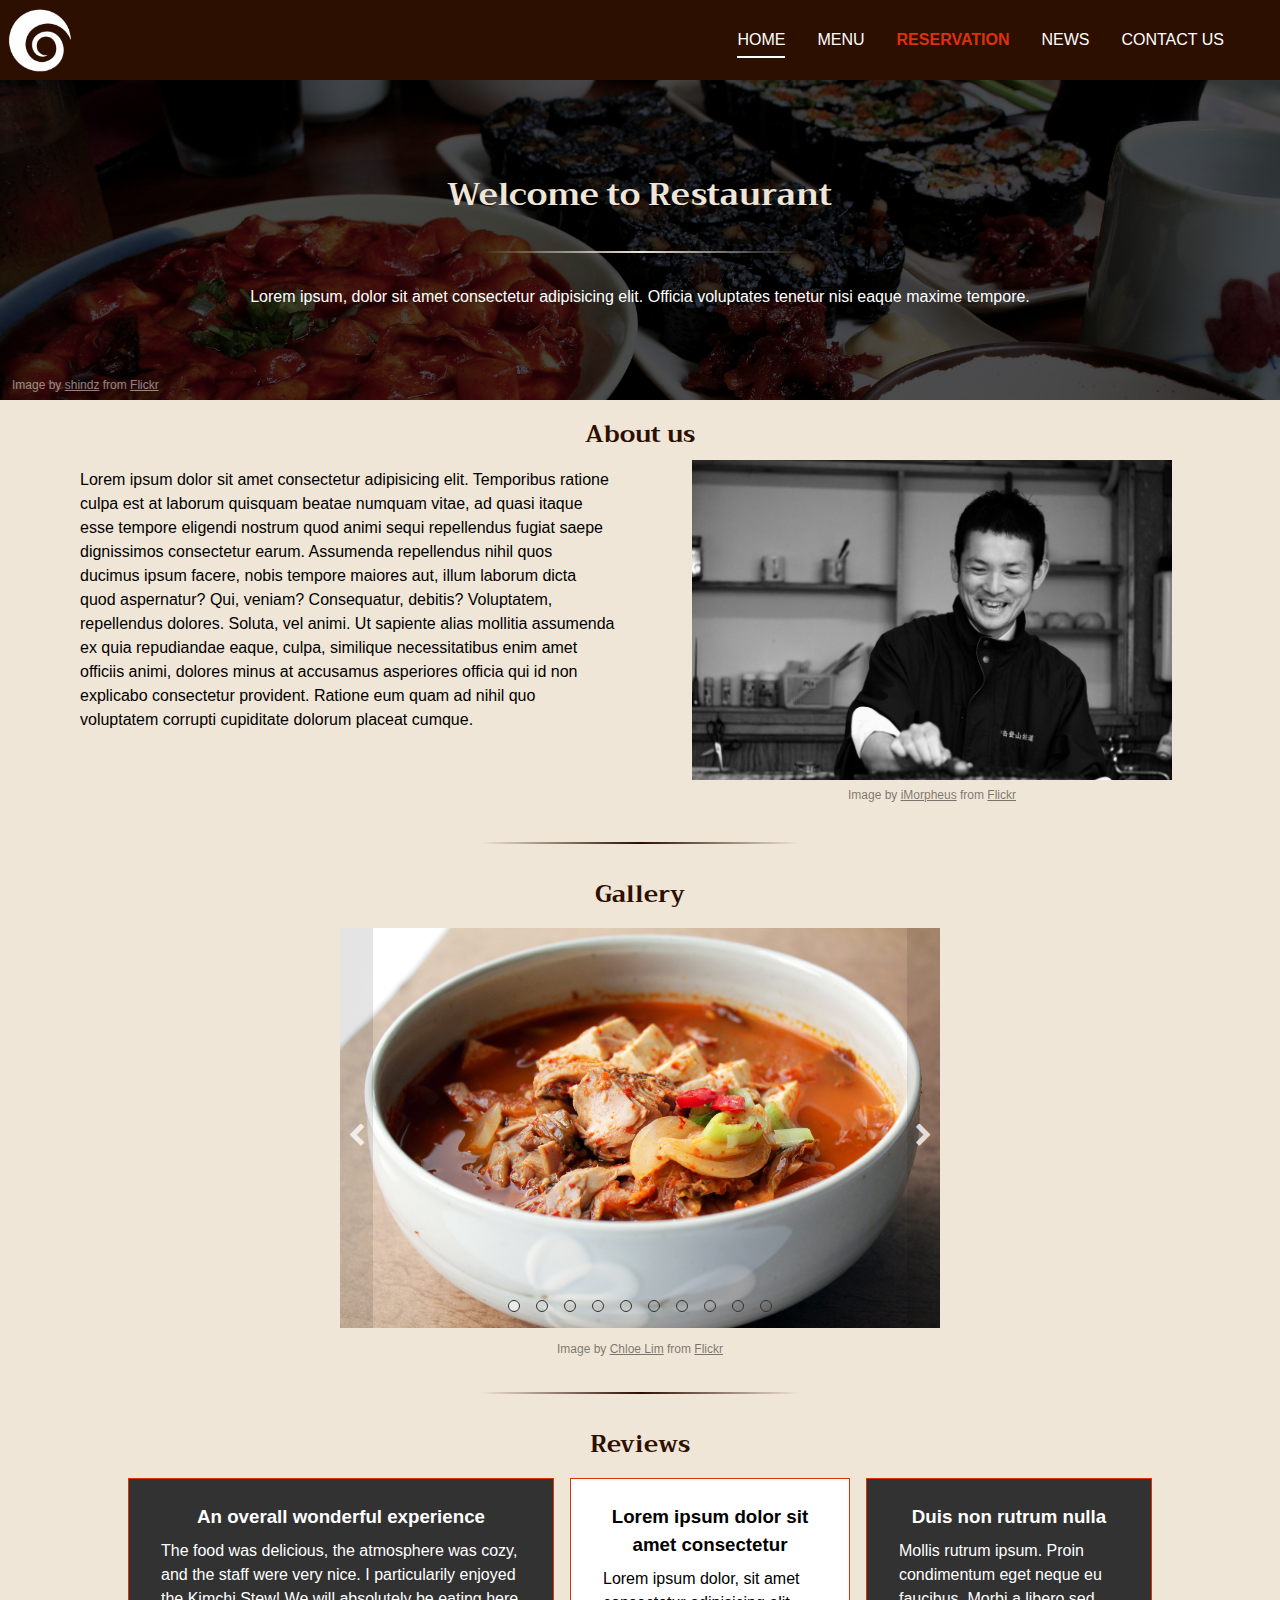
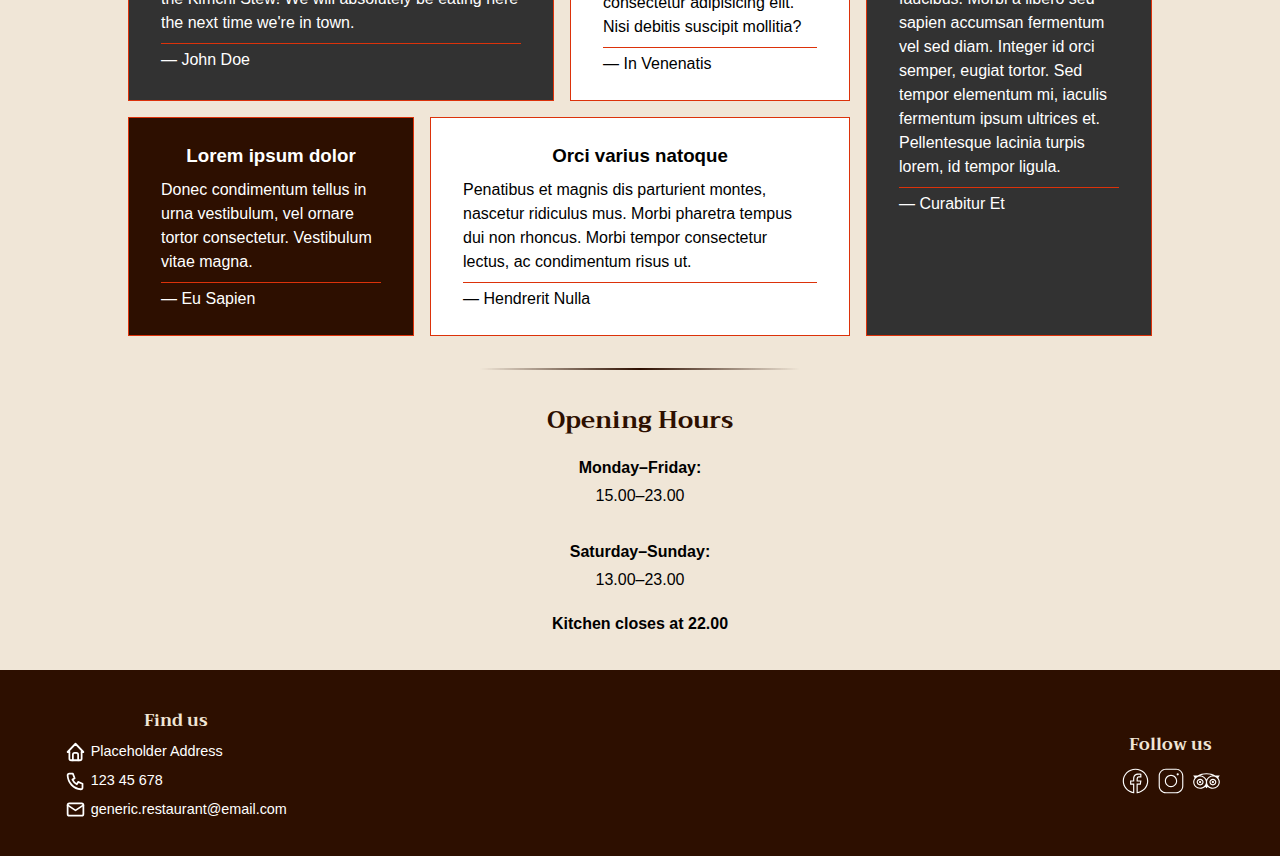
==== commit fe653a96: "Fix figcaption by wrapping in figure instead of div" ====
--- a/index.html
+++ b/index.html
@@ -19,7 +19,7 @@
 
         <!-- Banner -->
         <section>
-            <div class="banner-container img-overlay">
+            <figure class="banner-container img-overlay">
                 <div class="banner-text">
                     <h1 id="introduction">Welcome to Restaurant</h1>
                     <hr>
@@ -32,7 +32,7 @@
                     from <a target="_blank" rel="noopener noreferrer"
                         href="https://www.flickr.com/photos/90922774@N00/872371771">Flickr</a>
                 </figcaption>
-            </div>
+            </figure>
         </section>
 
         <!-- About Us -->
@@ -82,7 +82,7 @@
 
                 <!-- Images -->
                 <div class="gallery-images">
-                    <div class="gallery-item">
+                    <figure class="gallery-item">
                         <img src="images/gallery/tuna-kimchi-stew.jpg" alt="Tuna Kimchi Stew.">
                         <figcaption>
                             Image by <a target="_blank" rel="noopener noreferrer"
@@ -90,9 +90,9 @@
                                 rel="noopener noreferrer"
                                 href="https://www.flickr.com/photos/kfoodaddict/10165987846/in/photostream/">Flickr</a>
                         </figcaption>
-                    </div>
-
-                    <div class="gallery-item">
+                    </figure>
+
+                    <figure class="gallery-item">
                         <img src="images/gallery/marinated-beef.jpg"
                             alt="Marinated, thin sliced beef with sweet soy sauce (Bulgogi).">
                         <figcaption>
@@ -101,9 +101,9 @@
                                 rel="noopener noreferrer"
                                 href="https://www.flickr.com/photos/kfoodaddict/8634652350/in/photostream/">Flickr</a>
                         </figcaption>
-                    </div>
-
-                    <div class="gallery-item">
+                    </figure>
+
+                    <figure class="gallery-item">
                         <img src="images/gallery/fried-kimchi-pork-tofu.jpg"
                             alt="Fried Kimchi and pork served with warm tofu.">
                         <figcaption>
@@ -112,9 +112,9 @@
                                 rel="noopener noreferrer"
                                 href="https://www.flickr.com/photos/kfoodaddict/9933979106/in/photostream/">Flickr</a>
                         </figcaption>
-                    </div>
-
-                    <div class="gallery-item">
+                    </figure>
+
+                    <figure class="gallery-item">
                         <img src="images/gallery/spicy-rice-cake-skewers.jpg" alt="Spicy Rice Cake on skewers.">
                         <figcaption>
                             Image by <a target="_blank" rel="noopener noreferrer"
@@ -122,9 +122,9 @@
                                 rel="noopener noreferrer"
                                 href="https://www.flickr.com/photos/kfoodaddict/9656164568/in/photostream/">Flickr</a>
                         </figcaption>
-                    </div>
-
-                    <div class="gallery-item">
+                    </figure>
+
+                    <figure class="gallery-item">
                         <img src="images/gallery/spicy-noodle-fried-dumpling.jpg"
                             alt="Spicy Noodles with fried Dumplings.">
                         <figcaption>
@@ -133,9 +133,9 @@
                                 rel="noopener noreferrer"
                                 href="https://www.flickr.com/photos/kfoodaddict/9517663605/in/photostream/">Flickr</a>
                         </figcaption>
-                    </div>
-
-                    <div class="gallery-item">
+                    </figure>
+
+                    <figure class="gallery-item">
                         <img src="images/gallery/spicy-pork.jpg" alt="Spicy Pork (Bulgogi).">
                         <figcaption>
                             Image by <a target="_blank" rel="noopener noreferrer"
@@ -143,9 +143,9 @@
                                 rel="noopener noreferrer"
                                 href="https://www.flickr.com/photos/kfoodaddict/10374957283/in/photostream/">Flickr</a>
                         </figcaption>
-                    </div>
-
-                    <div class="gallery-item">
+                    </figure>
+
+                    <figure class="gallery-item">
                         <img src="images/gallery/fried-dumplings.jpg" alt="Fried Dumplings.">
                         <figcaption>
                             Image by <a target="_blank" rel="noopener noreferrer"
@@ -153,9 +153,9 @@
                                 rel="noopener noreferrer"
                                 href="https://www.flickr.com/photos/95331993@N06/41824219882/in/album-72157633362316549/">Flickr</a>
                         </figcaption>
-                    </div>
-
-                    <div class="gallery-item">
+                    </figure>
+
+                    <figure class="gallery-item">
                         <img src="images/gallery/bibimbap.jpg"
                             alt="Bibimbap (cookied rice with vegetables and meat, topped with kimchi).">
                         <figcaption>
@@ -164,9 +164,9 @@
                                 rel="noopener noreferrer"
                                 href="https://www.flickr.com/photos/kfoodaddict/7862312676/in/photostream/">Flickr</a>
                         </figcaption>
-                    </div>
-
-                    <div class="gallery-item">
+                    </figure>
+
+                    <figure class="gallery-item">
                         <img src="images/gallery/matcha-hojicha-cake.jpg"
                             alt="Matcha and Hojicha mousse layers, matcha sponge and black sesame brittle.">
                         <figcaption>
@@ -175,9 +175,9 @@
                                 rel="noopener noreferrer"
                                 href="https://www.flickr.com/photos/8507797@N03/40004581331/">Flickr</a>
                         </figcaption>
-                    </div>
-
-                    <div class="gallery-item">
+                    </figure>
+
+                    <figure class="gallery-item">
                         <img src="images/gallery/patbingsu.jpg" alt="Patbingsu (red beans shaved ice).">
                         <figcaption>
                             Image by <a target="_blank" rel="noopener noreferrer"
@@ -185,11 +185,11 @@
                                 target="_blank" rel="noopener noreferrer"
                                 href="https://www.flickr.com/photos/estherbunnay/6971326243/">Flickr</a>
                         </figcaption>
-                    </div>
-                </div>
-
-                <!-- Balls -->
-                <div class="balls"></div>
+                    </figure>
+                </div>
+
+                <!-- Dots -->
+                <div class="dots"></div>
             </div>
         </section>
         <hr>
--- a/css/main.css
+++ b/css/main.css
@@ -67,7 +67,7 @@
 hr {
     width: 20em;
     margin: 2rem auto;
-    border: 0;
+    border: none;
     height: 2px;
     background: white;
     background: linear-gradient(to right, rgba(var(--clr-primary-1), 0), rgba(var(--clr-primary-1), 1), rgba(var(--clr-primary-1), 0));
@@ -77,6 +77,9 @@
 header {
     height: var(--nav-height);
     background-color: rgb(var(--clr-primary-1));
+    box-shadow: 
+        0 2px 5px 0 rgba(var(--clr-neutral-1), 0.16), 
+        0 2px 10px 0 rgba(var(--clr-neutral-1), 0.12);
 }
 
 .nav-container {
@@ -94,7 +97,7 @@
     display: block;
 }
 
-.skip-btn {
+.skip-link {
     position: absolute;
     font-size: 0.75rem;
     text-decoration: none;
@@ -110,6 +113,10 @@
 }
 
 p {
+    margin: 0.5rem 1rem;
+}
+
+details {
     margin: 0.5rem 1rem;
 }
 
@@ -320,12 +327,15 @@
     top: 50%;
     left: 50%;
     transform: translate(-50%, -50%);
-    cursor: pointer;
-}
-
-#nav-toggle span,
-#nav-toggle span:before,
-#nav-toggle span:after {
+    margin: 0;
+    padding: 0;
+    background: none;
+    border: none;
+}
+
+.hamburger,
+.hamburger:before,
+.hamburger:after {
     position: absolute;
     display: block;
     content: '';
@@ -337,28 +347,32 @@
     transition: all 300ms ease-in-out;
 }
 
-#nav-toggle > span:before {
+.hamburger:before {
     top: 10px;
 }
 
-#nav-toggle > span:after {
+.hamburger {
+    top: 0px;
+}
+
+.hamburger:after {
     top: 20px;
 }
 
-#nav-toggle.active > span {
+#nav-toggle.active > .hamburger {
     background-color: transparent;
 }
 
-#nav-toggle.active > span:before,
-#nav-toggle.active > span:after {
+#nav-toggle.active > .hamburger:before,
+#nav-toggle.active > .hamburger:after {
     top: 10px;
 }
 
-#nav-toggle.active > span:before {
+#nav-toggle.active > .hamburger:before {
     transform: rotate(45deg);
 }
 
-#nav-toggle.active > span:after {
+#nav-toggle.active > .hamburger:after {
     transform: rotate(-45deg);
 }
 
@@ -367,6 +381,8 @@
     display: flex;
     flex-direction: column;
     gap: 1rem;
+    width: 90vw;
+    margin: 0 auto;
 }
 
 @media (min-width: 50em) {
--- a/css/index.css
+++ b/css/index.css
@@ -73,7 +73,7 @@
 }
 
 .slide-gallery {
-    --gallery-img-width: 90vw;
+    --gallery-img-width: 95vw;
     --gallery-img-height: 65vw;
 
     position: relative;
@@ -83,19 +83,18 @@
     overflow: hidden;
 }
 
+figure {
+    margin: 0;
+    padding: 0;
+}
+
 @media (min-width: 600px) {
     .slide-gallery {
-        --gallery-img-width: 33rem;
-        --gallery-img-height: 21rem;
-
-        margin: 1rem auto;
+        --gallery-img-width: 600px;
+        --gallery-img-height: 400px;
+
         width: var(--gallery-img-width);
         height: calc(var(--gallery-img-height) + 2em);
-    }
-
-    .slide-gallery img {
-        width: var(--gallery-img-width);
-        height: var(--gallery-img-height);
     }
 }
 
@@ -144,6 +143,8 @@
     line-height: var(--gallery-img-height);
     font-size: 1.5rem;
     padding: 0.5rem;
+    border: none;
+    margin: 0;
     
     background-color: rgba(var(--clr-neutral-1), 0.1);
     color: rgba(var(--clr-neutral-2), 0.8);
@@ -166,7 +167,7 @@
     color: rgb(var(--clr-neutral-2));
 }
 
-.balls {
+.dots {
     position: absolute;
     display: flex;
     bottom: 2.5em;
@@ -175,17 +176,17 @@
     z-index: 1;
 }
 
-.balls .ball {
+.dots .dot {
     width: 0.75em;
     aspect-ratio: 1 / 1;
     border: 1px solid rgb(var(--clr-neutral-3));
     border-radius: 50%;
     margin: 0.5em;
-    transition: .3s ease-in-out;
+    transition: 300ms ease-in-out;
     cursor: pointer;
 }
 
-.balls .active {
+.dots .active {
     background-color: rgba(var(--clr-neutral-2), 0.6);
 }
 
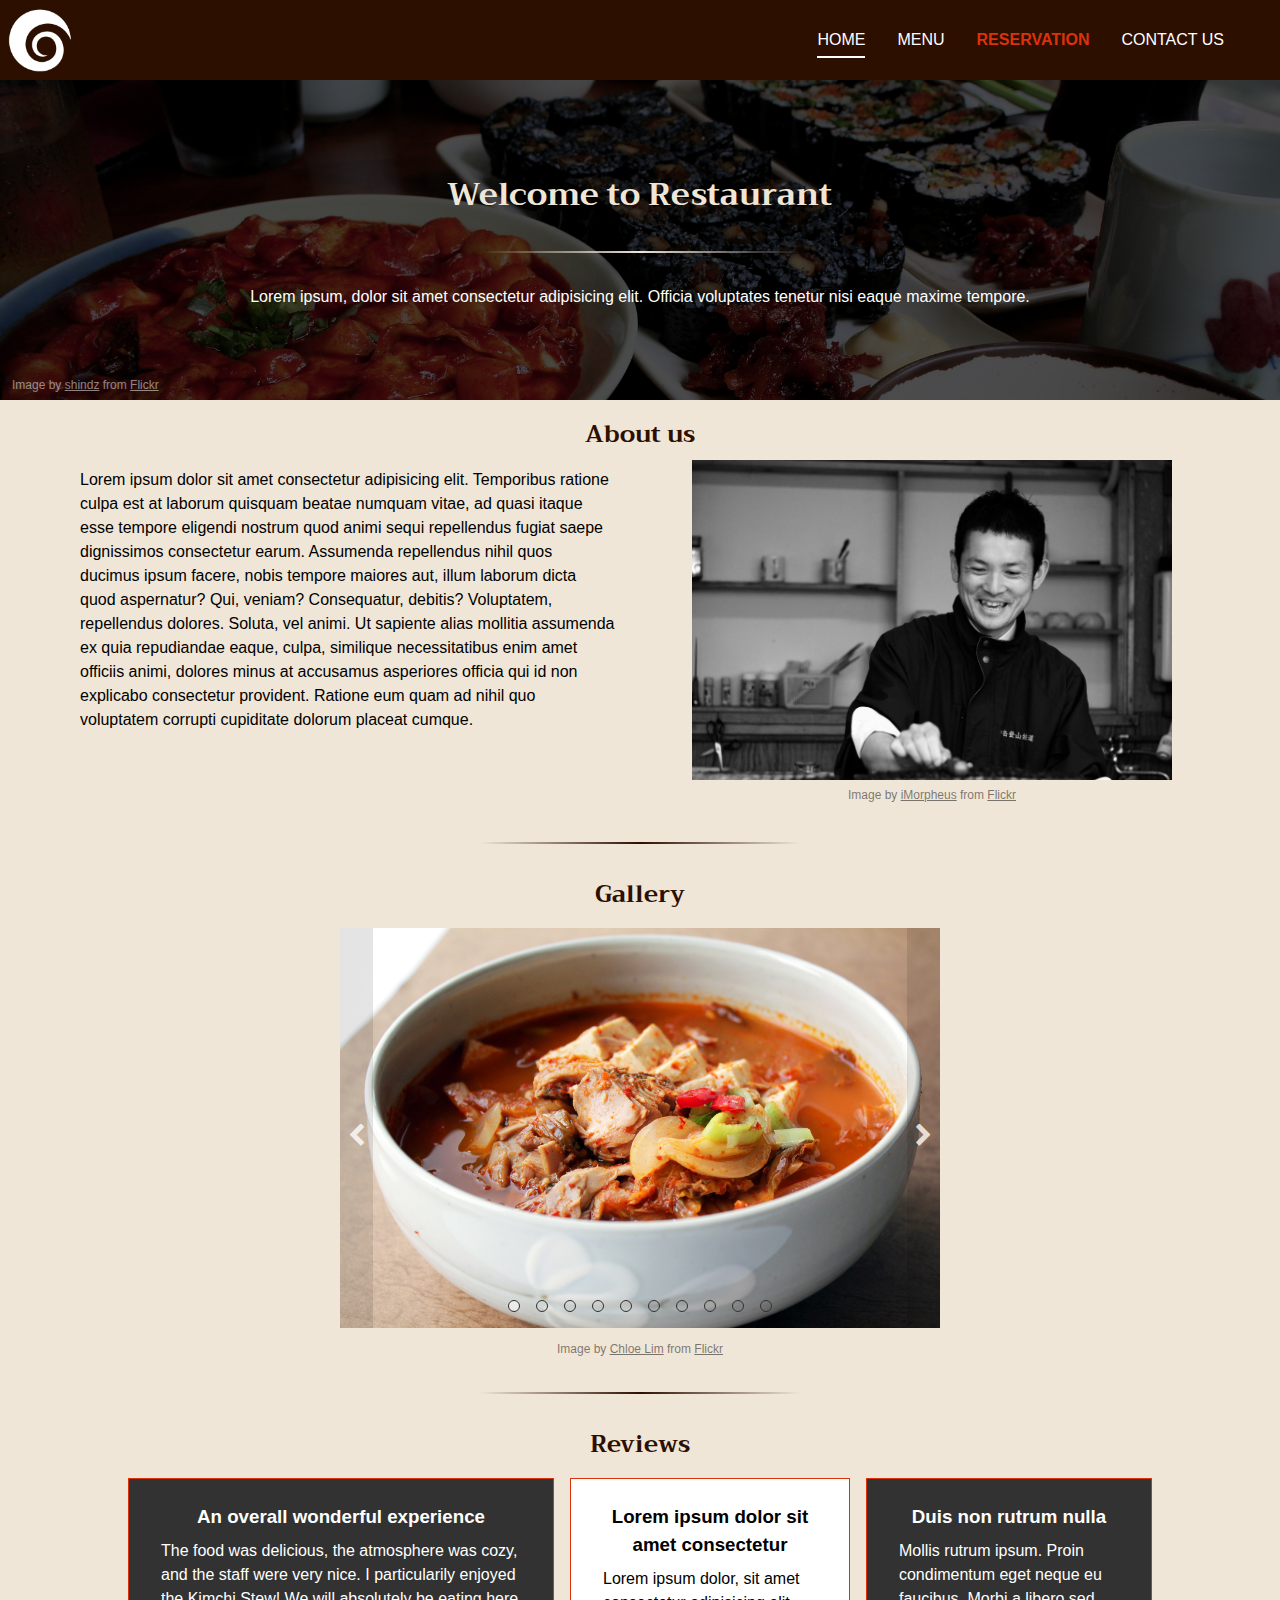
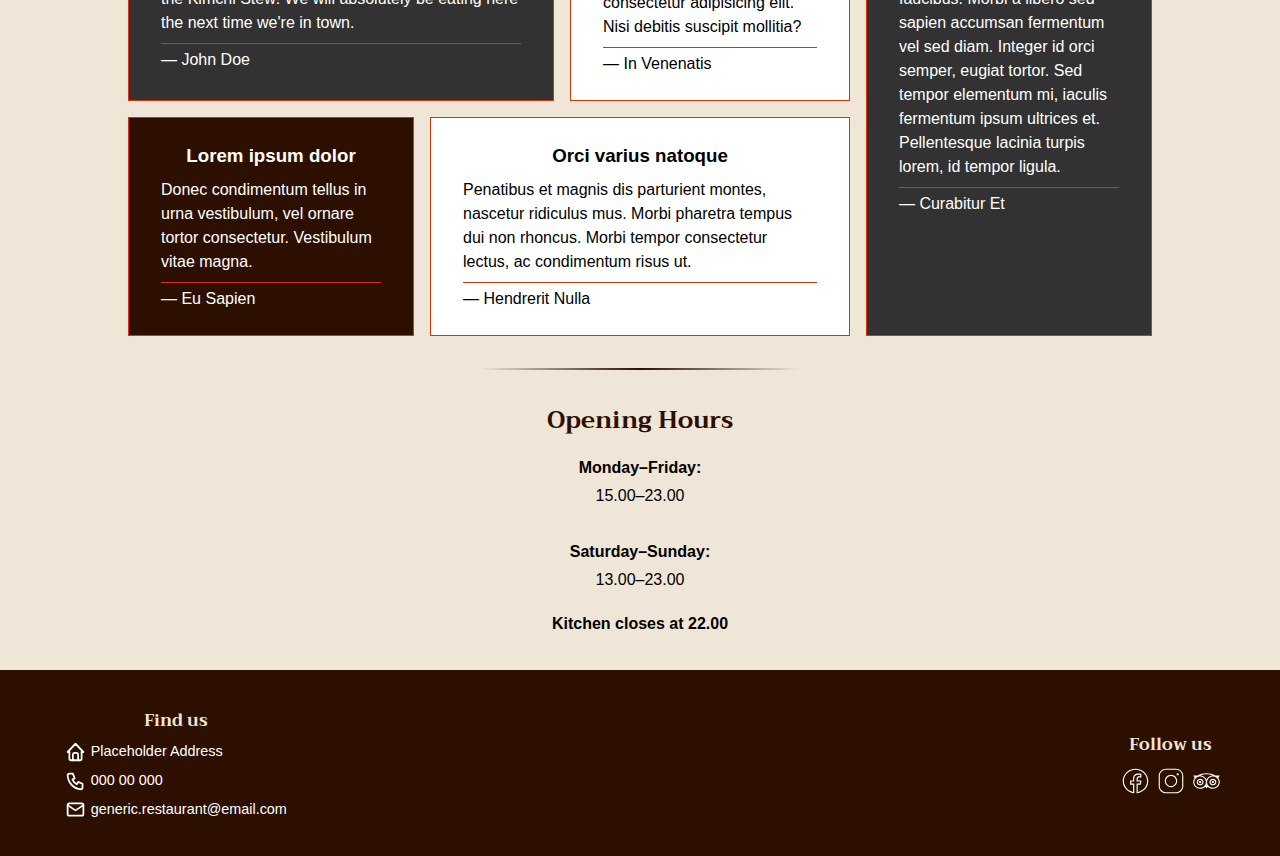
==== commit 2899684d: "Add a default navigation in case JS is disabled" ====
--- a/index.html
+++ b/index.html
@@ -10,13 +10,29 @@
     <link rel="stylesheet" href="css/main.css">
     <link rel="stylesheet" href="css/index.css">
     <link rel="stylesheet" href="https://cdnjs.cloudflare.com/ajax/libs/font-awesome/4.7.0/css/font-awesome.min.css">
+    <script src="https://ajax.googleapis.com/ajax/libs/jquery/2.1.3/jquery.min.js"></script>
+    <script defer src="js/insert-header-and-footer.js"></script>
+    <script defer src="js/gallery-slideshow.js"></script>
 </head>
 
 <body>
     <header>
+        <!-- Navigation for when JavaScript is disabled -->
+        <nav class="no-js">
+            <ul class="nav-list">
+                <li>
+                    <a class="nav-link" href="index.html">Home</a>
+                </li>
+                <li>
+                    <a class="nav-link" href="menu.html">Menu</a>
+                </li>
+                <li><a class="nav-link highlight" href="reservation.html">Reservation</a></li>
+                <li><a class="nav-link" href="contact us.html">Contact us</a></li>
+            </ul>
+        </nav>
     </header>
+
     <main>
-
         <!-- Banner -->
         <section>
             <figure class="banner-container img-overlay">
@@ -255,12 +271,9 @@
             </div>
         </section>
     </main>
+    
     <footer>
     </footer>
-
-    <script src="https://ajax.googleapis.com/ajax/libs/jquery/2.1.3/jquery.min.js"></script>
-    <script defer src="js/insert-header-and-footer.js"></script>
-    <script defer src="js/gallery-slideshow.js"></script>
 </body>
 
 </html>--- a/css/main.css
+++ b/css/main.css
@@ -385,7 +385,7 @@
     margin: 0 auto;
 }
 
-@media (min-width: 50em) {
+@media (min-width: 60em) {
     .split {
         flex-direction: row;
     }
--- a/css/index.css
+++ b/css/index.css
@@ -73,8 +73,8 @@
 }
 
 .slide-gallery {
-    --gallery-img-width: 95vw;
-    --gallery-img-height: 65vw;
+    --gallery-img-width: 350px;
+    --gallery-img-height: 250px;
 
     position: relative;
     margin: 1rem auto;
